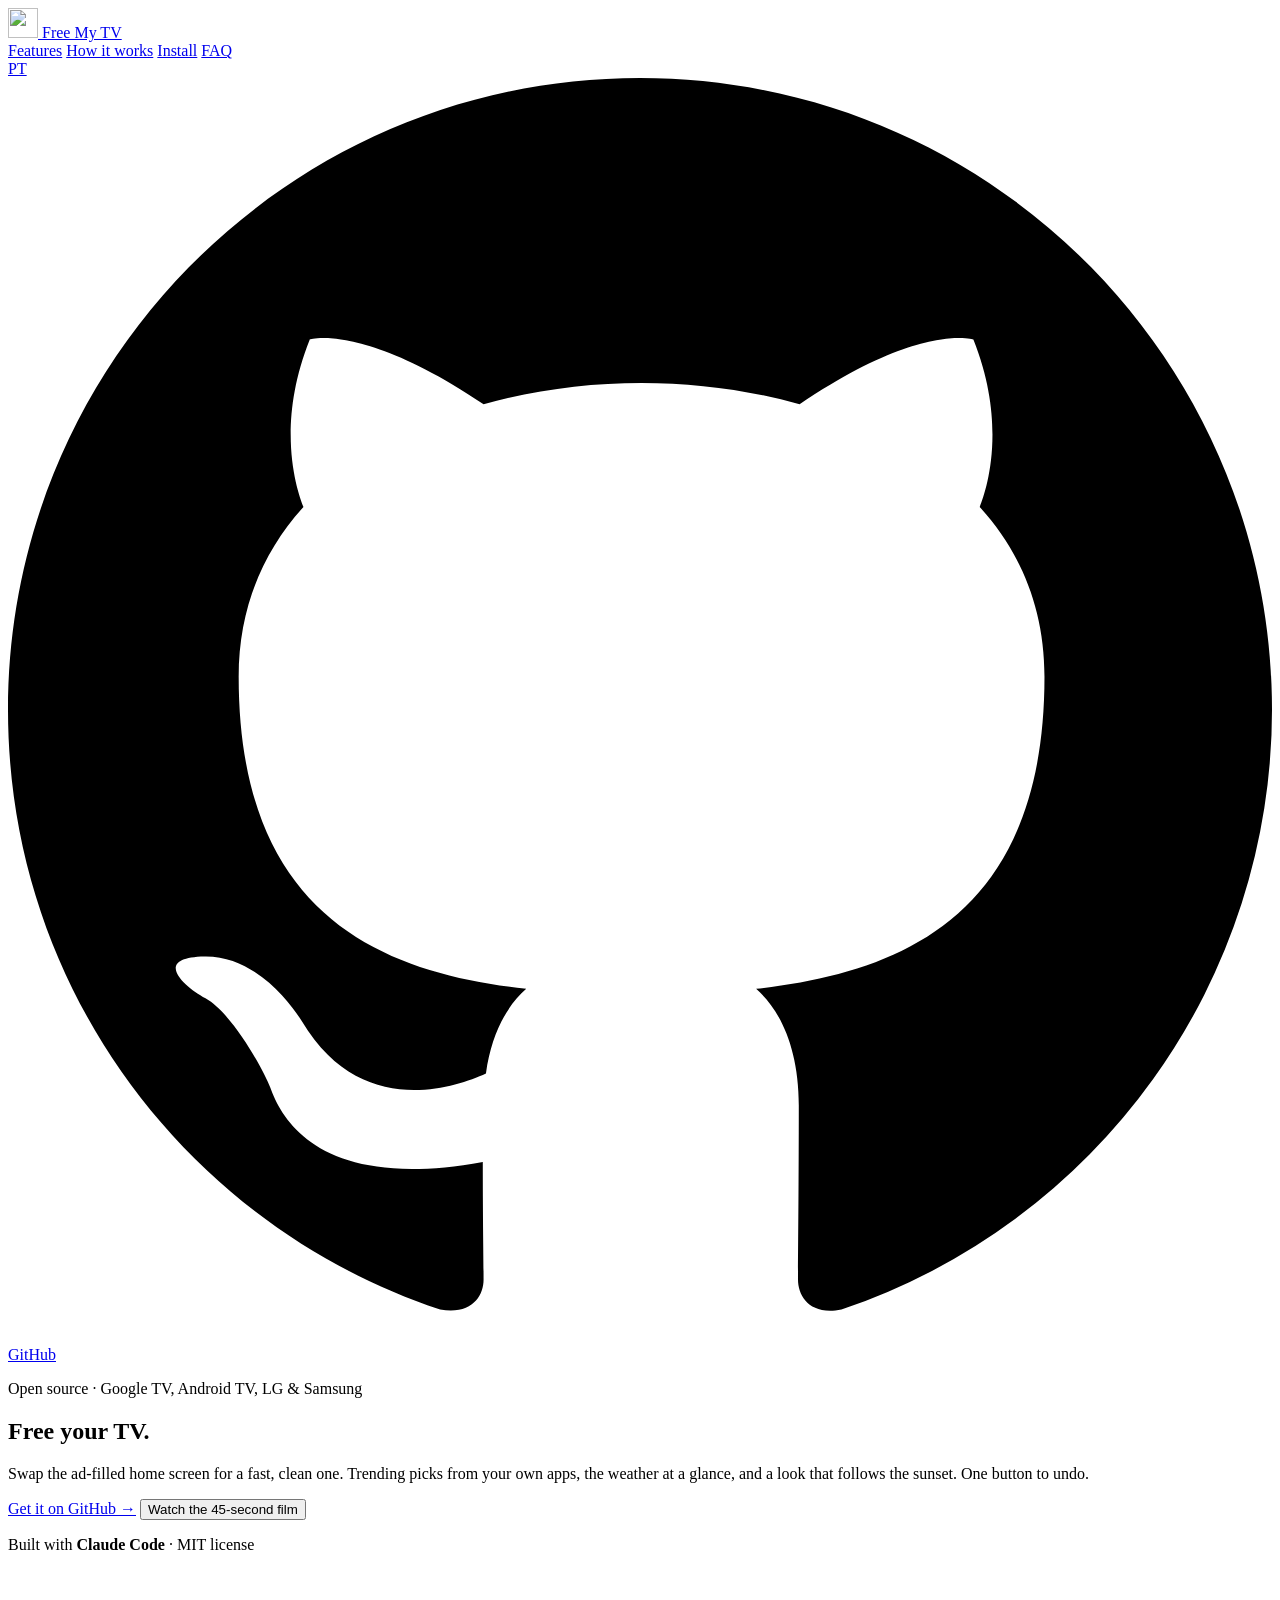
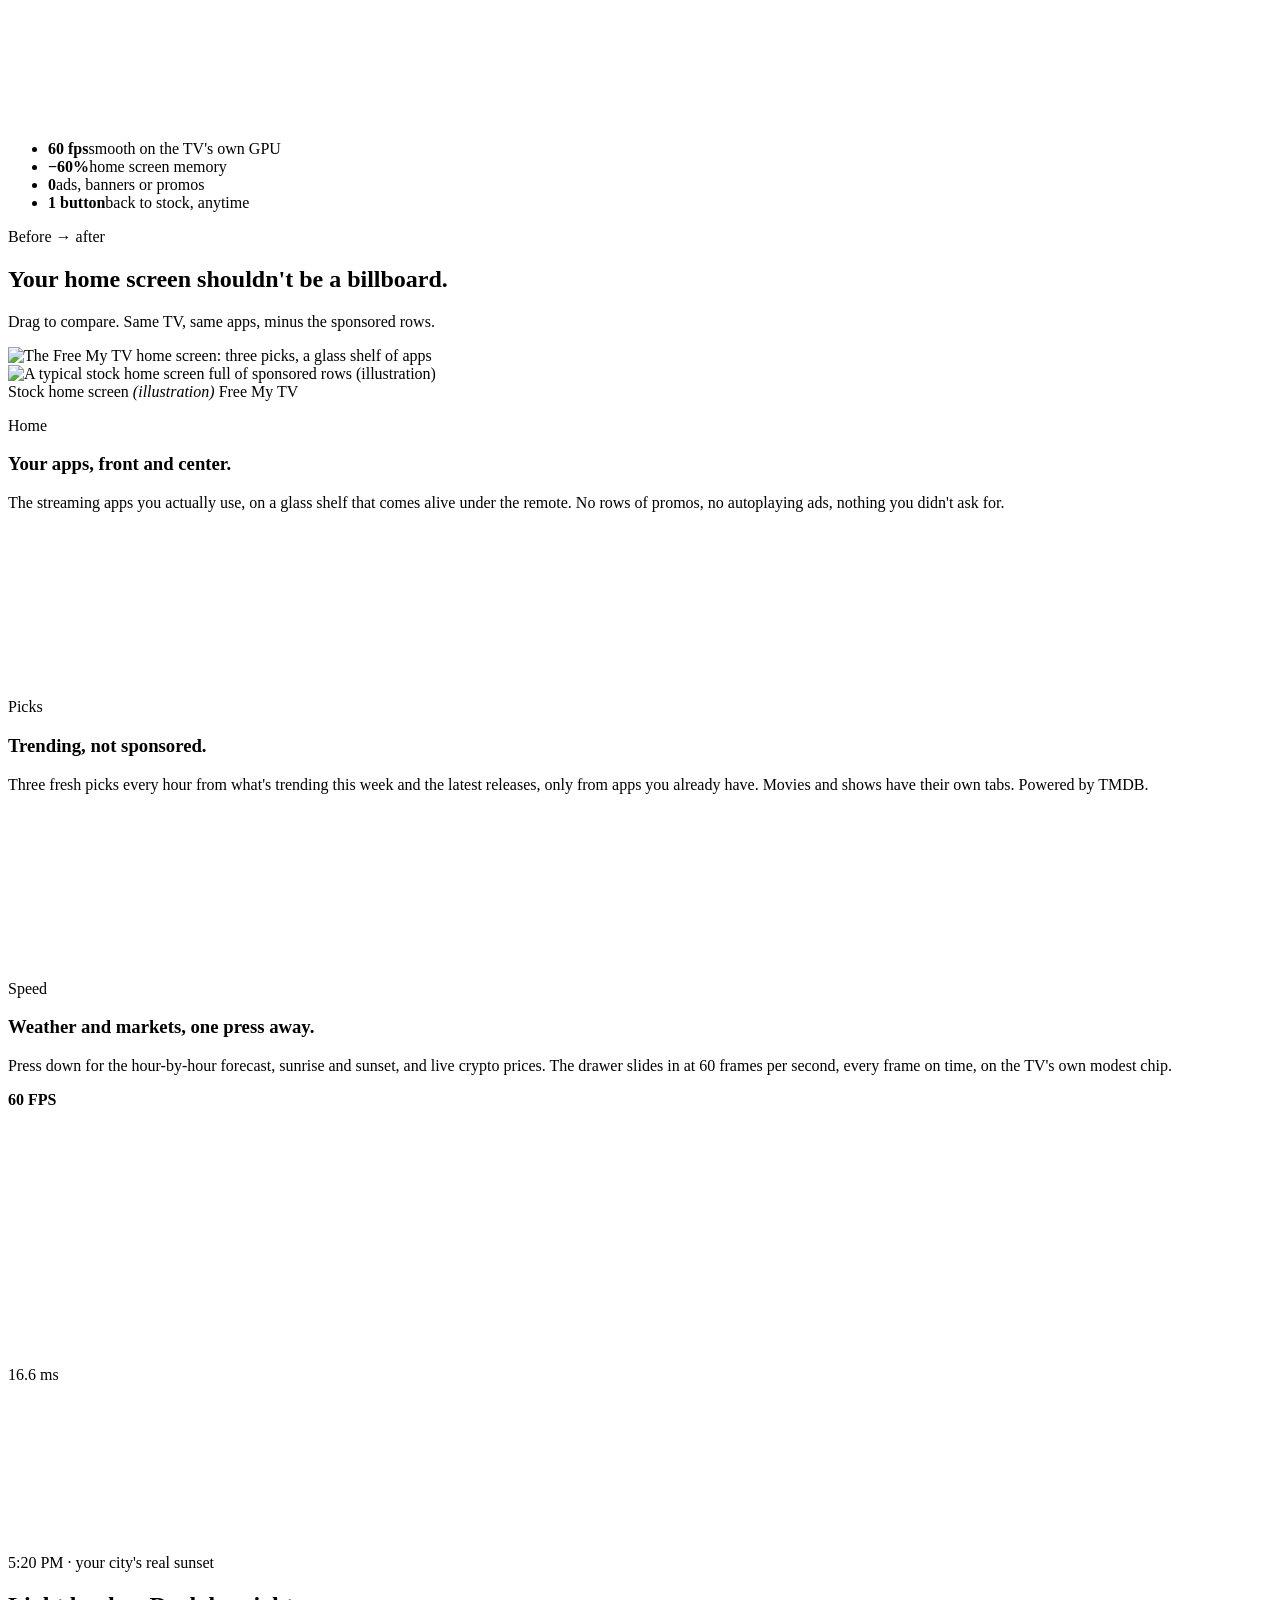
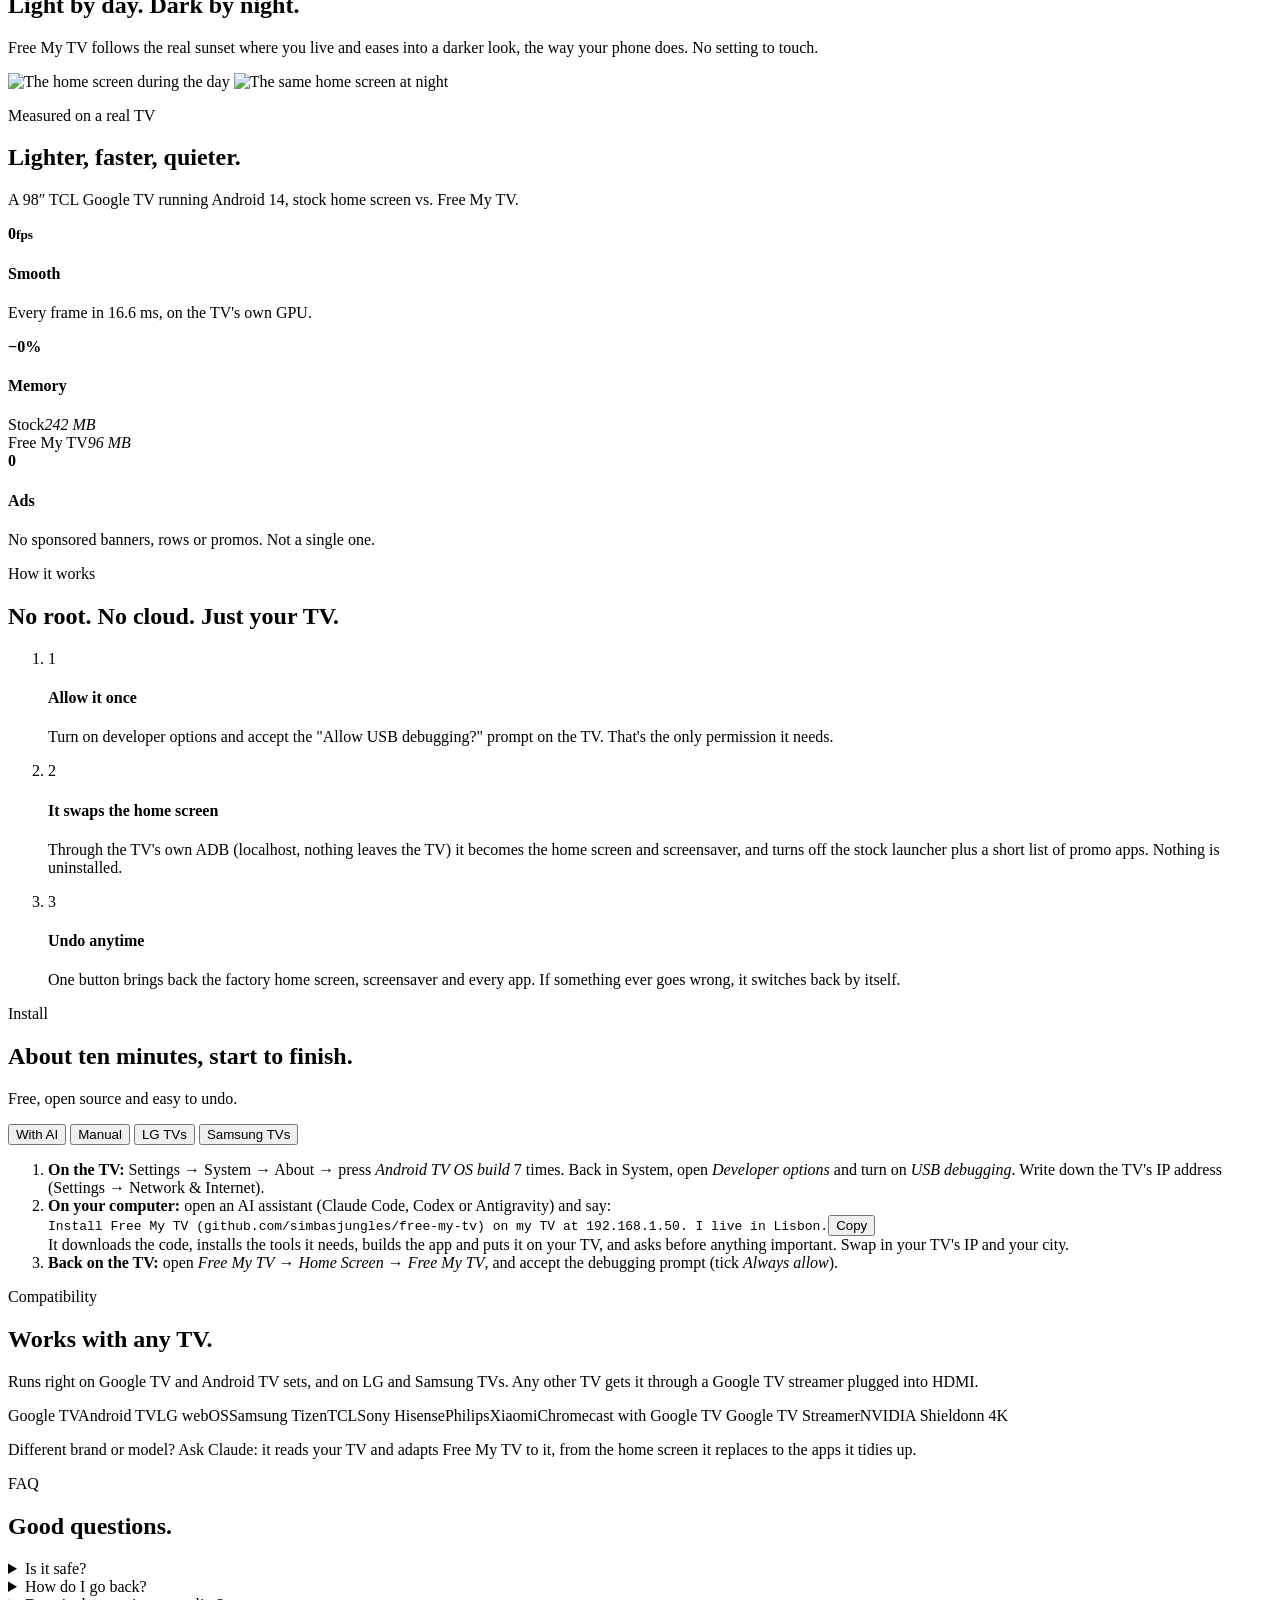
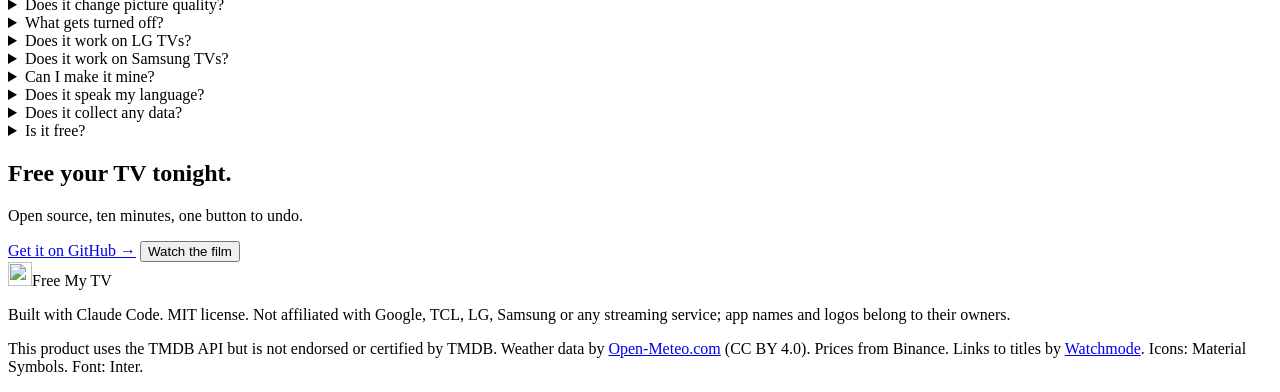
==== docs/index.html @ a3f11fa2 "Thai: a hand-translated catalogue, assets/i18n/th.json All 178 strings, including main's Sony, KTC a" ====
<!doctype html>
<html lang="en">
<head>
  <meta charset="utf-8">
  <meta name="viewport" content="width=device-width, initial-scale=1, viewport-fit=cover">
  <script>
    // Brazilians (a Portuguese browser or a Brazilian time zone) get the Portuguese page; the PT/EN switch wins.
    (function () {
      var lang;
      try { lang = localStorage.getItem("lang"); } catch (e) {}
      if (!lang) {
        var zone = "";
        try { zone = Intl.DateTimeFormat().resolvedOptions().timeZone || ""; } catch (e) {}
        var brazil = /^(America\/(Sao_Paulo|Rio_Branco|Manaus|Cuiaba|Campo_Grande|Porto_Velho|Boa_Vista|Belem|Fortaleza|Recife|Araguaina|Maceio|Bahia|Santarem|Noronha|Eirunepe)|Brazil\/)/.test(zone);
        lang = brazil || /^pt\b/i.test(navigator.language || "") ? "pt" : "en";
      }
      if (lang === "pt") location.replace("pt/" + location.search + location.hash);
    })();
  </script>
  <title>Free My TV — a fast, ad-free home screen for Google TV, LG and Samsung TVs</title>
  <meta name="description" content="Open-source home screen for Google TV, Android TV, LG and Samsung TVs. No ads, 60 fps, trending picks from your own apps and a look that follows the sunset. One button to undo.">
  <link rel="canonical" href="https://freemytv.io/">
  <link rel="alternate" hreflang="en" href="https://freemytv.io/">
  <link rel="alternate" hreflang="pt-BR" href="https://freemytv.io/pt/">
  <link rel="alternate" hreflang="x-default" href="https://freemytv.io/">
  <meta name="theme-color" content="#F5F5F7">
  <meta property="og:type" content="website">
  <meta property="og:locale" content="en_US">
  <meta property="og:locale:alternate" content="pt_BR">
  <meta property="og:url" content="https://freemytv.io/">
  <meta property="og:title" content="Free My TV">
  <meta property="og:description" content="A fast, ad-free home screen for Google TV, LG and Samsung TVs. Open source. One button to undo.">
  <meta property="og:image" content="https://freemytv.io/assets/og.jpg">
  <meta property="og:image:width" content="1200">
  <meta property="og:image:height" content="630">
  <meta name="twitter:card" content="summary_large_image">
  <meta name="twitter:title" content="Free My TV">
  <meta name="twitter:description" content="A fast, ad-free home screen for Google TV, LG and Samsung TVs. Open source. One button to undo.">
  <meta name="twitter:image" content="https://freemytv.io/assets/og.jpg">
  <link rel="icon" type="image/png" href="assets/favicon-64.png">
  <link rel="apple-touch-icon" href="assets/apple-touch-icon.png">
  <link rel="preload" href="assets/fonts/InterVariable.ttf" as="font" type="font/ttf" crossorigin>
  <link rel="stylesheet" href="styles.css">
</head>
<body>
  <div class="sky" aria-hidden="true"><span class="blob b1"></span><span class="blob b2"></span><span class="blob b3"></span></div>

  <header class="nav" id="nav">
    <a class="brand" href="#top" aria-label="Free My TV, back to top">
      <img src="assets/icon-512.png" alt="" width="30" height="30">
      <span>Free My TV</span>
    </a>
    <nav class="links" aria-label="Sections">
      <a href="#features">Features</a>
      <a href="#how">How it works</a>
      <a href="#install">Install</a>
      <a href="#faq">FAQ</a>
    </nav>
    <div class="nav-end">
      <a class="lang" href="pt/" hreflang="pt-BR" lang="pt-BR" data-lang="pt" aria-label="Ler em português">PT</a>
      <a class="btn btn-dark btn-sm" href="https://github.com/simbasjungles/free-my-tv" rel="noopener">
      <svg class="gh" viewBox="0 0 16 16" aria-hidden="true"><path d="M8 0C3.58 0 0 3.58 0 8c0 3.54 2.29 6.53 5.47 7.59.4.07.55-.17.55-.38 0-.19-.01-.82-.01-1.49-2.01.37-2.53-.49-2.69-.94-.09-.23-.48-.94-.82-1.13-.28-.15-.68-.52-.01-.53.63-.01 1.08.58 1.23.82.72 1.21 1.87.87 2.33.66.07-.52.28-.87.51-1.07-1.78-.2-3.64-.89-3.64-3.95 0-.87.31-1.59.82-2.15-.08-.2-.36-1.02.08-2.12 0 0 .67-.21 2.2.82.64-.18 1.32-.27 2-.27.68 0 1.36.09 2 .27 1.53-1.04 2.2-.82 2.2-.82.44 1.1.16 1.92.08 2.12.51.56.82 1.27.82 2.15 0 3.07-1.87 3.75-3.65 3.95.29.25.54.73.54 1.48 0 1.07-.01 1.93-.01 2.2 0 .21.15.46.55.38A8.013 8.013 0 0016 8c0-4.42-3.58-8-8-8z"/></svg>
      <span>GitHub</span>
      </a>
    </div>
  </header>

  <main id="top">
    <!-- Hero -->
    <section class="hero">
      <div class="hero-copy">
        <p class="kicker" data-reveal>Open source · Google TV, Android TV, LG &amp; Samsung</p>
        <h1 data-reveal>Free your <span class="grad">TV.</span></h1>
        <p class="lede" data-reveal>Swap the ad-filled home screen for a fast, clean one. Trending picks from your own apps, the weather at a glance, and a look that follows the sunset. One button to undo.</p>
        <div class="cta" data-reveal>
          <a class="btn btn-dark" href="https://github.com/simbasjungles/free-my-tv" rel="noopener">Get it on GitHub <span aria-hidden="true">→</span></a>
          <button class="btn btn-glass" type="button" data-film><span class="play" aria-hidden="true"></span>Watch the 45-second film</button>
        </div>
        <p class="built" data-reveal>Built with <b>Claude Code</b> · MIT license</p>
      </div>
      <div class="hero-stage" data-reveal>
        <div class="tv tilt" id="heroTv">
          <div class="screen">
            <video data-src="assets/nav.mp4" poster="assets/nav-poster.webp" muted loop playsinline preload="none" aria-label="The Free My TV home screen, moving through the apps"></video>
          </div>
        </div>
        <div class="floor" aria-hidden="true"></div>
      </div>
      <ul class="stats" data-reveal>
        <li><b>60 fps</b><span>smooth on the TV's own GPU</span></li>
        <li><b>−60%</b><span>home screen memory</span></li>
        <li><b>0</b><span>ads, banners or promos</span></li>
        <li><b>1 button</b><span>back to stock, anytime</span></li>
      </ul>
    </section>

    <!-- Before / after -->
    <section class="section compare" id="compare">
      <div class="head" data-reveal>
        <p class="kicker">Before → after</p>
        <h2>Your home screen shouldn't be a billboard.</h2>
        <p class="sub">Drag to compare. Same TV, same apps, minus the sponsored rows.</p>
      </div>
      <div class="tv ba" id="ba" data-reveal tabindex="0" role="slider" aria-label="Compare the stock home screen with Free My TV" aria-valuemin="0" aria-valuemax="100" aria-valuenow="50">
        <div class="screen">
          <img class="after" src="assets/home-day.webp" alt="The Free My TV home screen: three picks, a glass shelf of apps" loading="lazy">
          <div class="before-wrap"><img class="before" src="assets/before.webp" alt="A typical stock home screen full of sponsored rows (illustration)" loading="lazy"></div>
          <span class="tag tag-l">Stock home screen <em>(illustration)</em></span>
          <span class="tag tag-r">Free My TV</span>
          <div class="handle" aria-hidden="true"><span></span></div>
        </div>
      </div>
    </section>

    <!-- Features -->
    <section class="section features" id="features">
      <article class="feature" data-reveal>
        <div class="copy">
          <p class="kicker">Home</p>
          <h3>Your apps, front and center.</h3>
          <p>The streaming apps you actually use, on a glass shelf that comes alive under the remote. No rows of promos, no autoplaying ads, nothing you didn't ask for.</p>
        </div>
        <div class="tv"><div class="screen"><video data-src="assets/nav.mp4" poster="assets/nav-poster.webp" muted loop playsinline preload="none" aria-label="Moving across the app shelf"></video></div></div>
      </article>

      <article class="feature flip" data-reveal>
        <div class="copy">
          <p class="kicker">Picks</p>
          <h3>Trending, not sponsored.</h3>
          <p>Three fresh picks every hour from what's trending this week and the latest releases, only from apps you already have. Movies and shows have their own tabs. Powered by TMDB.</p>
        </div>
        <div class="tv"><div class="screen"><video data-src="assets/tabs.mp4" poster="assets/tabs-poster.webp" muted loop playsinline preload="none" aria-label="Switching between Explore, Movies and Shows"></video></div></div>
      </article>

      <article class="feature" data-reveal>
        <div class="copy">
          <p class="kicker">Speed</p>
          <h3>Weather and markets, one press away.</h3>
          <p>Press down for the hour-by-hour forecast, sunrise and sunset, and live crypto prices. The drawer slides in at 60 frames per second, every frame on time, on the TV's own modest chip.</p>
          <div class="hud" aria-hidden="true"><i></i><b>60 FPS</b><svg viewBox="0 0 120 24" preserveAspectRatio="none"><polyline id="spark" fill="none" points=""/></svg><span>16.6 ms</span></div>
        </div>
        <div class="tv"><div class="screen"><video data-src="assets/drawer.mp4" poster="assets/drawer-poster.webp" muted loop playsinline preload="none" aria-label="The drawer with weather and crypto opening"></video></div></div>
      </article>
    </section>

    <!-- Sunset: scroll to go from day to night -->
    <section class="sunset" id="sunset" aria-label="Light by day, dark by night">
      <div class="sticky">
        <div class="stars" aria-hidden="true"></div>
        <div class="sun" aria-hidden="true"></div>
        <div class="moon" aria-hidden="true"></div>
        <div class="head">
          <p class="kicker"><span class="clock" id="sunClock">5:20 PM</span> · your city's real sunset</p>
          <h2><span class="w-day">Light by day.</span> <span class="w-night">Dark by night.</span></h2>
          <p class="sub">Free My TV follows the real sunset where you live and eases into a darker look, the way your phone does. No setting to touch.</p>
        </div>
        <div class="tv"><div class="screen">
          <img src="assets/day.webp" alt="The home screen during the day" loading="lazy">
          <img class="night" src="assets/night.webp" alt="The same home screen at night" loading="lazy">
        </div></div>
      </div>
    </section>

    <!-- Numbers -->
    <section class="section numbers" id="numbers">
      <div class="head" data-reveal>
        <p class="kicker">Measured on a real TV</p>
        <h2>Lighter, faster, quieter.</h2>
        <p class="sub">A 98″ TCL Google TV running Android 14, stock home screen vs. Free My TV.</p>
      </div>
      <div class="cards">
        <div class="card" data-reveal><b class="big grad-mint"><span data-count="60">0</span><small>fps</small></b><h4>Smooth</h4><p>Every frame in 16.6 ms, on the TV's own GPU.</p></div>
        <div class="card" data-reveal><b class="big grad-sky">−<span data-count="60">0</span>%</b><h4>Memory</h4>
          <div class="bars"><div><span>Stock</span><i style="--w:100%"></i><em>242 MB</em></div><div><span>Free My TV</span><i style="--w:40%"></i><em>96 MB</em></div></div>
        </div>
        <div class="card" data-reveal><b class="big grad-sun">0</b><h4>Ads</h4><p>No sponsored banners, rows or promos. Not a single one.</p></div>
      </div>
    </section>

    <!-- How it works -->
    <section class="section how" id="how">
      <div class="head" data-reveal>
        <p class="kicker">How it works</p>
        <h2>No root. No cloud. Just your TV.</h2>
      </div>
      <ol class="steps">
        <li class="step" data-reveal>
          <span class="num">1</span>
          <h4>Allow it once</h4>
          <p>Turn on developer options and accept the "Allow USB debugging?" prompt on the TV. That's the only permission it needs.</p>
        </li>
        <li class="step" data-reveal>
          <span class="num">2</span>
          <h4>It swaps the home screen</h4>
          <p>Through the TV's own ADB (localhost, nothing leaves the TV) it becomes the home screen and screensaver, and turns off the stock launcher plus a short list of promo apps. Nothing is uninstalled.</p>
        </li>
        <li class="step" data-reveal>
          <span class="num">3</span>
          <h4>Undo anytime</h4>
          <p>One button brings back the factory home screen, screensaver and every app. If something ever goes wrong, it switches back by itself.</p>
        </li>
      </ol>
    </section>

    <!-- Install -->
    <section class="section install" id="install">
      <div class="head" data-reveal>
        <p class="kicker">Install</p>
        <h2>About ten minutes, start to finish.</h2>
        <p class="sub">Free, open source and easy to undo.</p>
      </div>
      <div class="panel" data-reveal>
        <div class="tabs" role="tablist" aria-label="Install method">
          <button role="tab" aria-selected="true" aria-controls="tab-claude" id="t-claude">With AI</button>
          <button role="tab" aria-selected="false" aria-controls="tab-manual" id="t-manual">Manual</button>
          <button role="tab" aria-selected="false" aria-controls="tab-lg" id="t-lg">LG TVs</button>
          <button role="tab" aria-selected="false" aria-controls="tab-samsung" id="t-samsung">Samsung TVs</button>
        </div>

        <div class="tabpanel" id="tab-claude" role="tabpanel" aria-labelledby="t-claude">
          <ol class="howto">
            <li><b>On the TV:</b> Settings → System → About → press <em>Android TV OS build</em> 7 times. Back in System, open <em>Developer options</em> and turn on <em>USB debugging</em>. Write down the TV's IP address (Settings → Network &amp; Internet).</li>
            <li><b>On your computer:</b> open an AI assistant (Claude Code, Codex or Antigravity) and say:
              <div class="code prompt"><code>Install Free My TV (github.com/simbasjungles/free-my-tv) on my TV at 192.168.1.50. I live in Lisbon.</code><button class="copy-btn" type="button" aria-label="Copy prompt">Copy</button></div>
              It downloads the code, installs the tools it needs, builds the app and puts it on your TV, and asks before anything important. Swap in your TV's IP and your city.
            </li>
            <li><b>Back on the TV:</b> open <em>Free My TV</em> → <em>Home Screen</em> → <em>Free My TV</em>, and accept the debugging prompt (tick <em>Always allow</em>).</li>
          </ol>
        </div>

        <div class="tabpanel" id="tab-manual" role="tabpanel" aria-labelledby="t-manual" hidden>
          <ol class="howto">
            <li><b>On the TV:</b> turn on <em>Developer options</em> and <em>USB debugging</em> (as in the other tab), and note its IP address.</li>
            <li><b>Tools:</b> a JDK (17+), the Android SDK command-line tools and adb. On a Mac:
              <div class="code"><code>brew install --cask temurin android-commandlinetools android-platform-tools &amp;&amp; sdkmanager "build-tools;34.0.0" "platforms;android-34"</code><button class="copy-btn" type="button" aria-label="Copy command">Copy</button></div>
            </li>
            <li><b>Build:</b> the first run creates <em>config.properties</em>. Add your city there and, for the trending picks, a <a href="https://www.themoviedb.org/settings/api" rel="noopener">free TMDB key</a>. Then build again.
              <div class="code"><code>git clone https://github.com/simbasjungles/free-my-tv &amp;&amp; cd free-my-tv &amp;&amp; ./build.sh</code><button class="copy-btn" type="button" aria-label="Copy command">Copy</button></div>
            </li>
            <li><b>Install:</b>
              <div class="code"><code>adb connect 192.168.1.50:5555 &amp;&amp; adb install -r FreeMyTV.apk</code><button class="copy-btn" type="button" aria-label="Copy command">Copy</button></div>
              On TCL TVs, also let it run in the background (TCL blocks it by default):
              <div class="code"><code>adb shell &quot;appops set io.freemytv AUTO_START allow || appops set io.freemytv APP_AUTO_START allow&quot;</code><button class="copy-btn" type="button" aria-label="Copy command">Copy</button></div>
            </li>
            <li><b>On the TV:</b> open <em>Free My TV</em> → <em>Home Screen</em> → <em>Free My TV</em>.</li>
          </ol>
        </div>

        <div class="tabpanel" id="tab-lg" role="tabpanel" aria-labelledby="t-lg" hidden>
          <ol class="howto">
            <li><b>On the TV:</b> in the LG Content Store, install <em>Developer Mode</em>. Sign in with a free <a href="https://webostv.developer.lge.com" rel="noopener">LG developer account</a>, turn on <em>Dev Mode Status</em> (the TV restarts), then turn on <em>Key Server</em>. Write down the IP address and the passphrase it shows.</li>
            <li><b>On your computer:</b> get the code and build the LG app. Add your city to <em>config.properties</em>, as for Google TV.
              <div class="code"><code>git clone https://github.com/simbasjungles/free-my-tv &amp;&amp; cd free-my-tv &amp;&amp; python3 webos/build.py</code><button class="copy-btn" type="button" aria-label="Copy command">Copy</button></div>
            </li>
            <li><b>Install:</b> type the TV's passphrase when it asks. Free My TV opens on the TV.
              <div class="code"><code>python3 webos/install.py 192.168.1.50</code><button class="copy-btn" type="button" aria-label="Copy command">Copy</button></div>
            </li>
            <li><b>One press away:</b> while it's open, hold a number key on the remote. From then on, that key opens Free My TV from anywhere. Press <em>EXTEND</em> in Developer Mode once a month to keep it.</li>
          </ol>
        </div>

        <div class="tabpanel" id="tab-samsung" role="tabpanel" aria-labelledby="t-samsung" hidden>
          <ol class="howto">
            <li><b>On the TV:</b> open <em>Apps</em> and type <em>1&nbsp;2&nbsp;3&nbsp;4&nbsp;5</em> on the remote. Turn <em>Developer mode</em> on, type your computer's IP address in <em>Host PC IP</em>, and restart the TV.</li>
            <li><b>On your computer:</b> download <a href="https://github.com/reisxd/TizenBrewInstaller/releases/latest" rel="noopener">TizenBrew Installer</a>, the community's installer for Samsung TVs, open it and connect to your TV.</li>
            <li><b>Install from GitHub:</b> type this. On 2023 and newer TVs it asks you to sign in to your Samsung account once, to sign the app for your TV.
              <div class="code"><code>simbasjungles/free-my-tv</code><button class="copy-btn" type="button" aria-label="Copy">Copy</button></div>
            </li>
            <li><b>Straight to it:</b> in the TV's settings, under <em>Start Screen Options</em>, turn on <em>Autorun Last App</em>: the TV turns on into Free My TV. It takes your city from the TV's time zone; for your exact city and the trending picks, Claude Code builds it with your own settings.</li>
          </ol>
        </div>
      </div>
    </section>

    <!-- Compatibility -->
    <section class="section compat" id="compat">
      <div class="head" data-reveal>
        <p class="kicker">Compatibility</p>
        <h2>Works with any TV.</h2>
        <p class="sub">Runs right on Google TV and Android TV sets, and on LG and Samsung TVs. Any other TV gets it through a Google TV streamer plugged into HDMI.</p>
      </div>
      <div class="chips" data-reveal>
        <span class="chip ok">Google TV</span><span class="chip ok">Android TV</span><span class="chip ok">LG webOS</span><span class="chip ok">Samsung Tizen</span><span class="chip ok">TCL</span><span class="chip ok">Sony</span>
        <span class="chip ok">Hisense</span><span class="chip ok">Philips</span><span class="chip ok">Xiaomi</span><span class="chip ok">Chromecast with Google TV</span>
        <span class="chip ok">Google TV Streamer</span><span class="chip ok">NVIDIA Shield</span><span class="chip ok">onn 4K</span>
      </div>
      <p class="note" data-reveal>Different brand or model? Ask Claude: it reads your TV and adapts Free My TV to it, from the home screen it replaces to the apps it tidies up.</p>
    </section>

    <!-- FAQ -->
    <section class="section faq" id="faq">
      <div class="head" data-reveal>
        <p class="kicker">FAQ</p>
        <h2>Good questions.</h2>
      </div>
      <div class="qs" data-reveal>
        <details><summary>Is it safe?</summary><p>It uses the same commands as Android's own developer tools, from inside the TV. Nothing is rooted or uninstalled: apps are only turned off and come back with one button. Picture, sound, inputs, the remote, Google services and the Play Store are on a never-touch list.</p></details>
        <details><summary>How do I go back?</summary><p>Open Free My TV → Home Screen → Original. The factory home screen, screensaver and every app come back exactly as they were. If the new home screen ever crashes three times in five minutes, it switches back on its own.</p></details>
        <details><summary>Does it change picture quality?</summary><p>No. Picture settings aren't touched, and videos play through the same hardware path. We measured the same resolution and the same video source in both modes.</p></details>
        <details><summary>What gets turned off?</summary><p>The stock home screen and screensaver (replaced), Google TV's recovery home, Play Games and YouTube Music, and on TCL TVs the TCL Channel, messages, store demo, hotel menu, manuals, mirroring and logging apps. Google Assistant only if you ask for it in the config.</p></details>
        <details><summary>Does it work on LG TVs?</summary><p>Yes. On LG it installs through LG's own Developer Mode, with nothing rooted or changed on the TV, and it opens with one press of a number key. Same home screen, same picks, weather and prices. Press EXTEND in the Developer Mode app once a month to keep it.</p></details>
        <details><summary>Does it work on Samsung TVs?</summary><p>Yes, on Samsung TVs from 2017 on. It installs through Samsung's own Developer Mode with TizenBrew Installer, the community's installer, with nothing rooted or changed on the TV. Same home screen, weather and prices, with your city from the TV's time zone. For the trending picks, Claude Code builds it with your free TMDB key.</p></details>
        <details><summary>Can I make it mine?</summary><p>That's the idea. Open the folder in Claude Code and just ask: "add Crunchyroll to the shelf", "show prices in euros", "set it up for my Sony". It changes the code, rebuilds the app and puts it on your TV.</p></details>
        <details><summary>Does it speak my language?</summary><p>English, Spanish, Portuguese, Russian and German; on Google TV also French, Italian, Japanese and 17 more, following the TV's language, or the one you pick in its settings. Want another one? Ask Claude to add it.</p></details>
        <details><summary>Does it collect any data?</summary><p>No accounts, no analytics, no tracking. It only talks to TMDB (picks), Open-Meteo (weather, for your city) and Binance (prices), and Watchmode (links to titles) only if you set its key.</p></details>
        <details><summary>Is it free?</summary><p>Yes. MIT license, and the TMDB key is free too.</p></details>
      </div>
    </section>

    <!-- Final CTA -->
    <section class="final" data-reveal>
      <h2>Free your TV tonight.</h2>
      <p class="sub">Open source, ten minutes, one button to undo.</p>
      <div class="cta">
        <a class="btn btn-dark" href="https://github.com/simbasjungles/free-my-tv" rel="noopener">Get it on GitHub <span aria-hidden="true">→</span></a>
        <button class="btn btn-glass" type="button" data-film><span class="play" aria-hidden="true"></span>Watch the film</button>
      </div>
    </section>
  </main>

  <footer class="foot">
    <div class="brand"><img src="assets/icon-512.png" alt="" width="24" height="24"><span>Free My TV</span></div>
    <p>Built with Claude Code. MIT license. Not affiliated with Google, TCL, LG, Samsung or any streaming service; app names and logos belong to their owners.</p>
    <p>This product uses the TMDB API but is not endorsed or certified by TMDB. Weather data by <a href="https://open-meteo.com/" rel="noopener">Open-Meteo.com</a> (CC BY 4.0). Prices from Binance. Links to titles by <a href="https://api.watchmode.com/" rel="noopener">Watchmode</a>. Icons: Material Symbols. Font: Inter.</p>
  </footer>

  <dialog class="film" id="film" aria-label="The Free My TV film">
    <button class="close" type="button" aria-label="Close">×</button>
    <video controls playsinline preload="none" poster="assets/film-poster.webp"><source src="assets/film.mp4" type="video/mp4"></video>
  </dialog>

  <script src="app.js" defer></script>
</body>
</html>
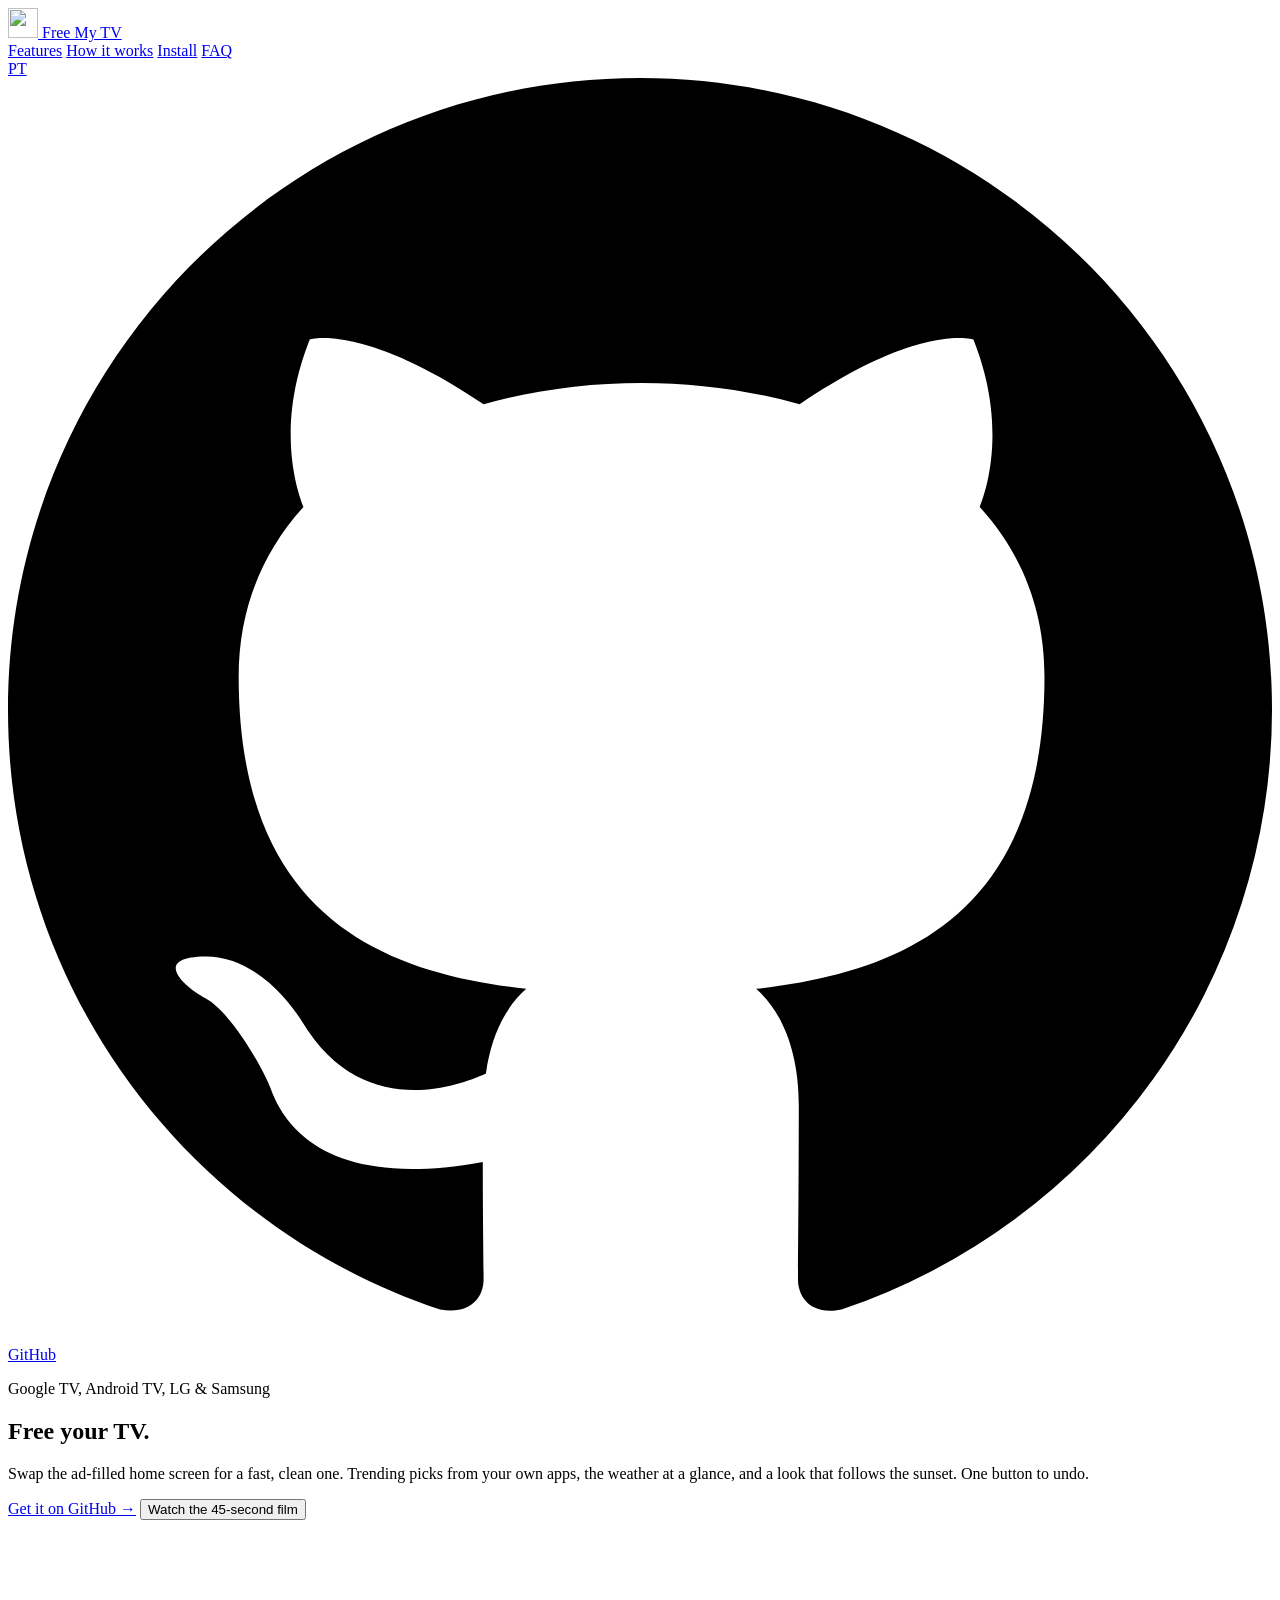
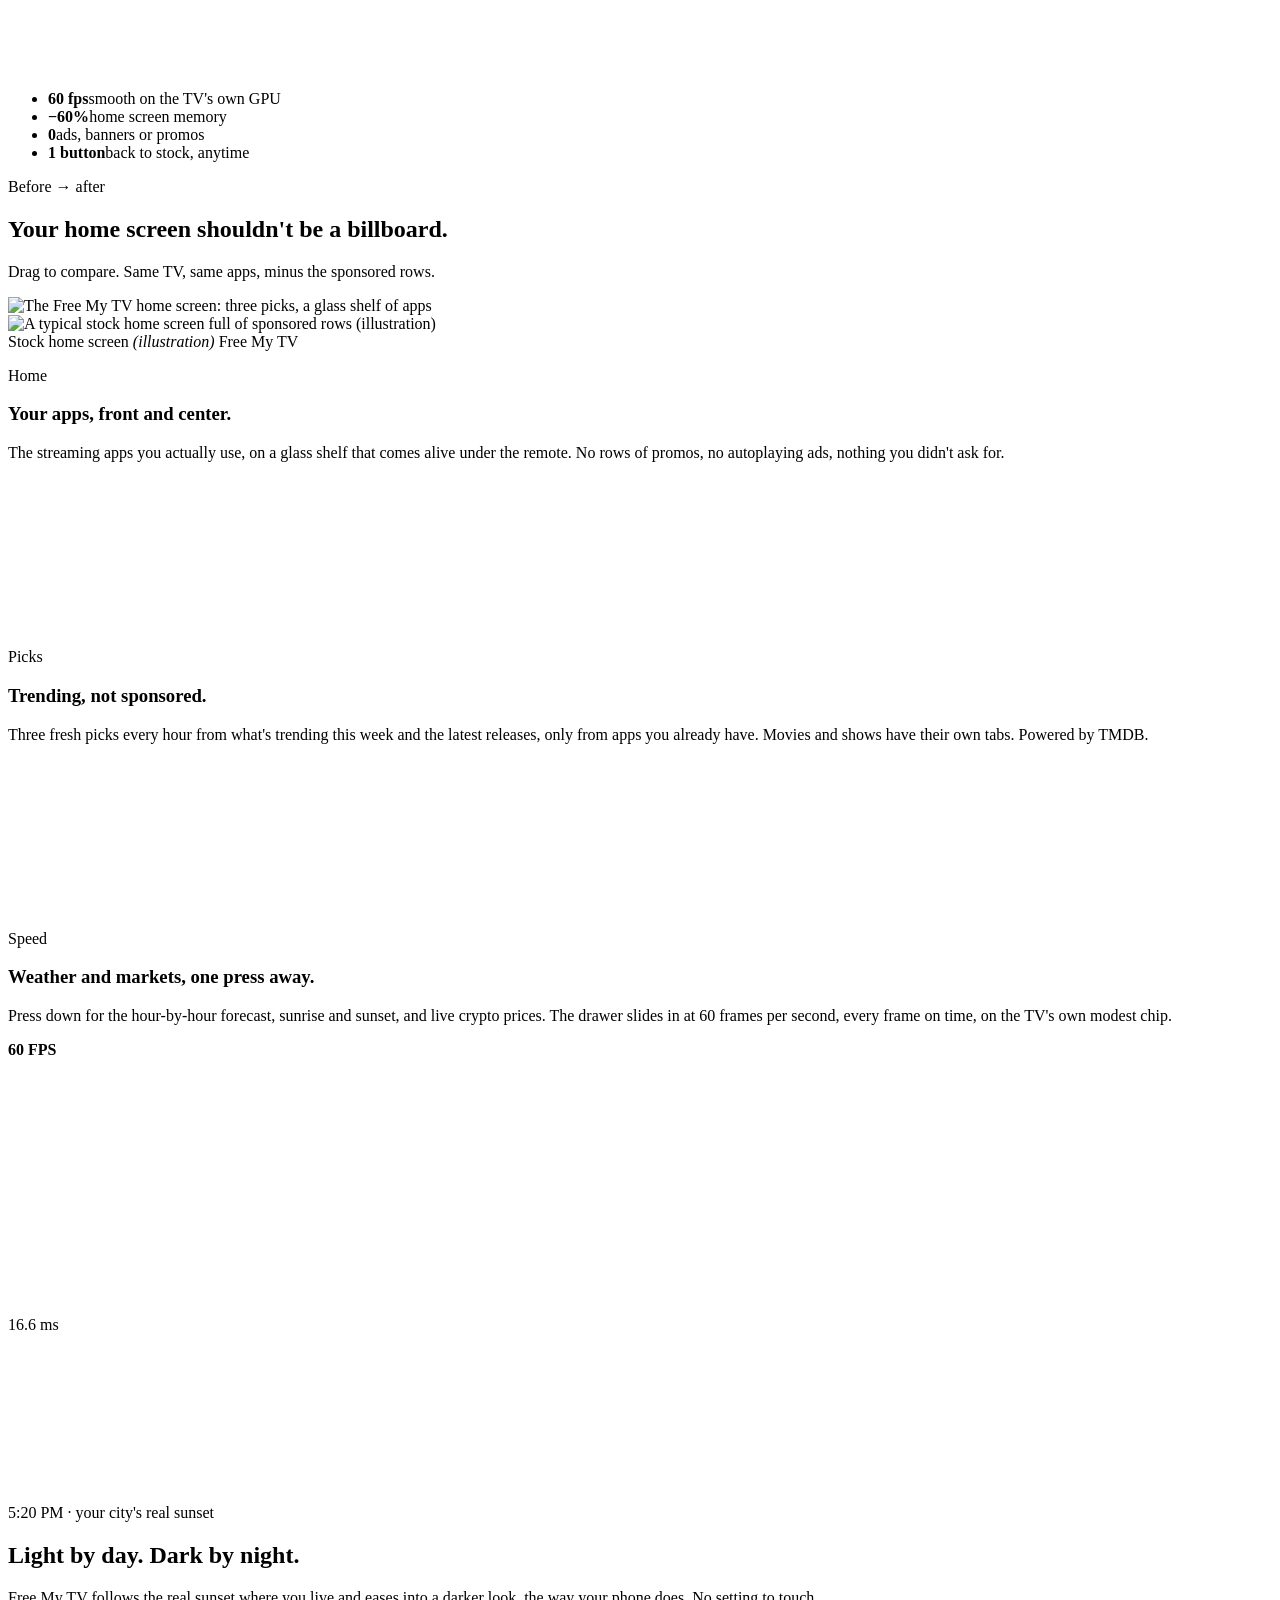
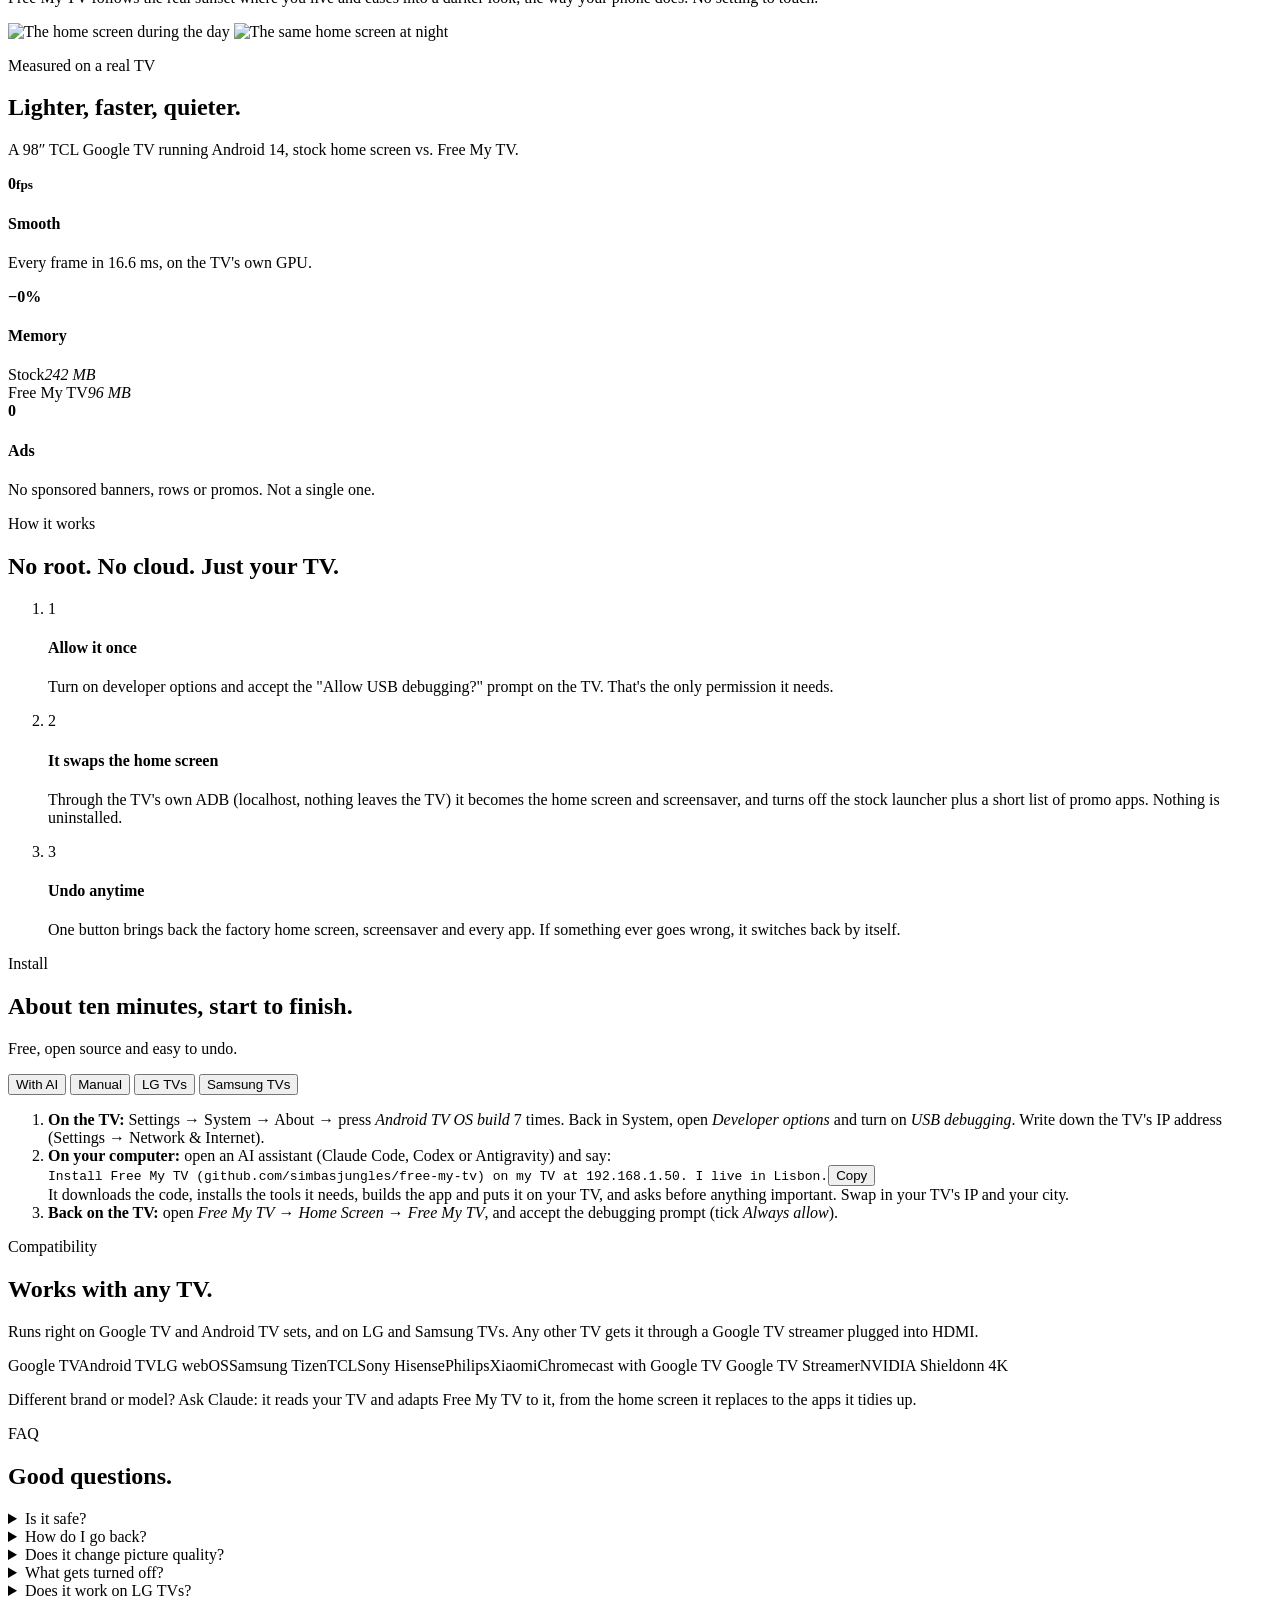
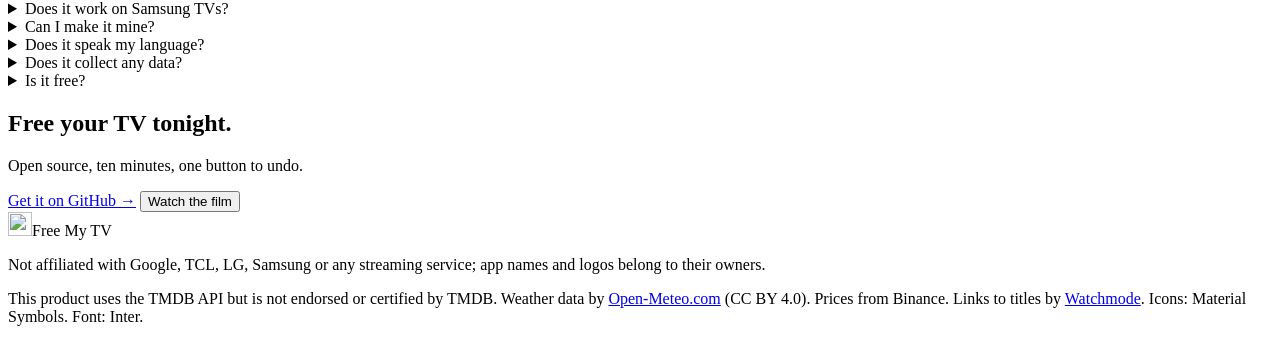
==== commit fb4518d6: "Merge pull request #110 from wanball/thai-localization Thai localization (Android and web), with Not" ====
--- a/docs/index.html
+++ b/docs/index.html
@@ -69,14 +69,13 @@
     <!-- Hero -->
     <section class="hero">
       <div class="hero-copy">
-        <p class="kicker" data-reveal>Open source · Google TV, Android TV, LG &amp; Samsung</p>
+        <p class="kicker" data-reveal>Google TV, Android TV, LG &amp; Samsung</p>
         <h1 data-reveal>Free your <span class="grad">TV.</span></h1>
         <p class="lede" data-reveal>Swap the ad-filled home screen for a fast, clean one. Trending picks from your own apps, the weather at a glance, and a look that follows the sunset. One button to undo.</p>
         <div class="cta" data-reveal>
           <a class="btn btn-dark" href="https://github.com/simbasjungles/free-my-tv" rel="noopener">Get it on GitHub <span aria-hidden="true">→</span></a>
           <button class="btn btn-glass" type="button" data-film><span class="play" aria-hidden="true"></span>Watch the 45-second film</button>
         </div>
-        <p class="built" data-reveal>Built with <b>Claude Code</b> · MIT license</p>
       </div>
       <div class="hero-stage" data-reveal>
         <div class="tv tilt" id="heroTv">
@@ -320,7 +319,7 @@
 
   <footer class="foot">
     <div class="brand"><img src="assets/icon-512.png" alt="" width="24" height="24"><span>Free My TV</span></div>
-    <p>Built with Claude Code. MIT license. Not affiliated with Google, TCL, LG, Samsung or any streaming service; app names and logos belong to their owners.</p>
+    <p>Not affiliated with Google, TCL, LG, Samsung or any streaming service; app names and logos belong to their owners.</p>
     <p>This product uses the TMDB API but is not endorsed or certified by TMDB. Weather data by <a href="https://open-meteo.com/" rel="noopener">Open-Meteo.com</a> (CC BY 4.0). Prices from Binance. Links to titles by <a href="https://api.watchmode.com/" rel="noopener">Watchmode</a>. Icons: Material Symbols. Font: Inter.</p>
   </footer>
 
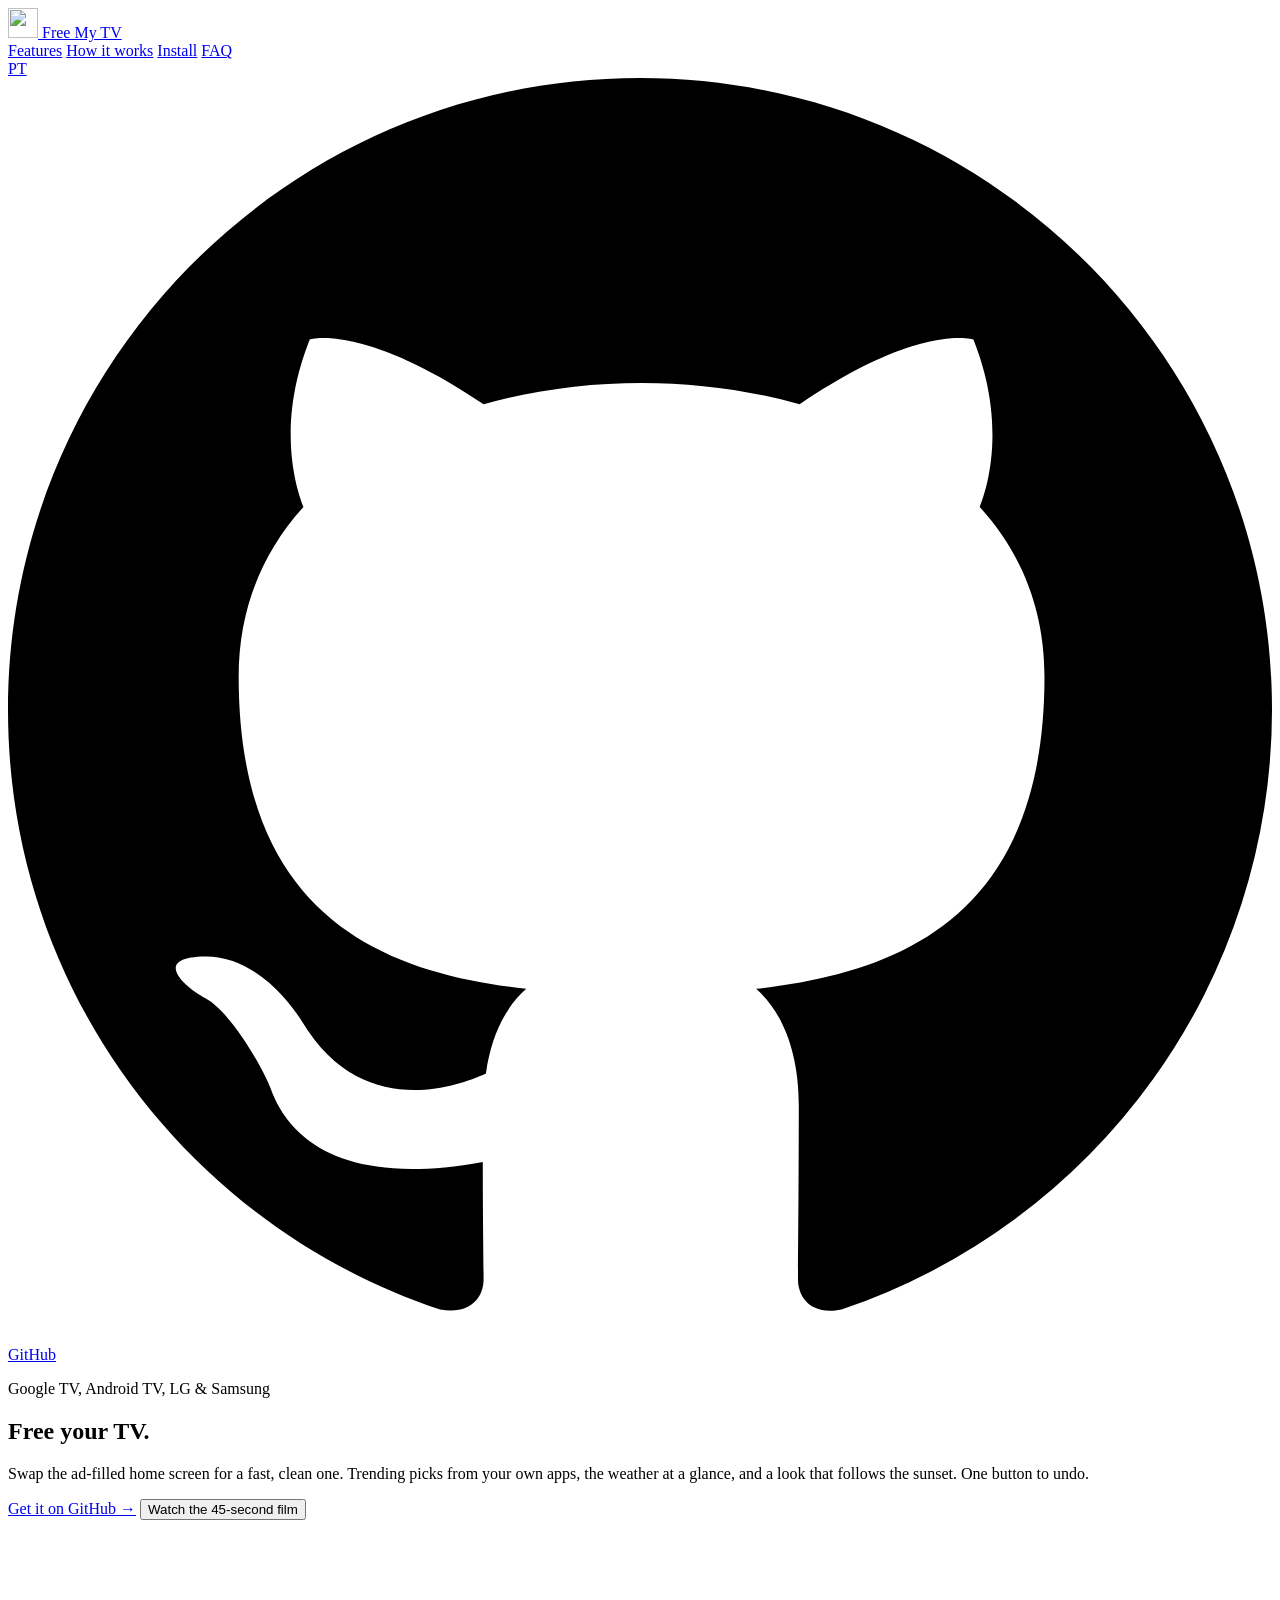
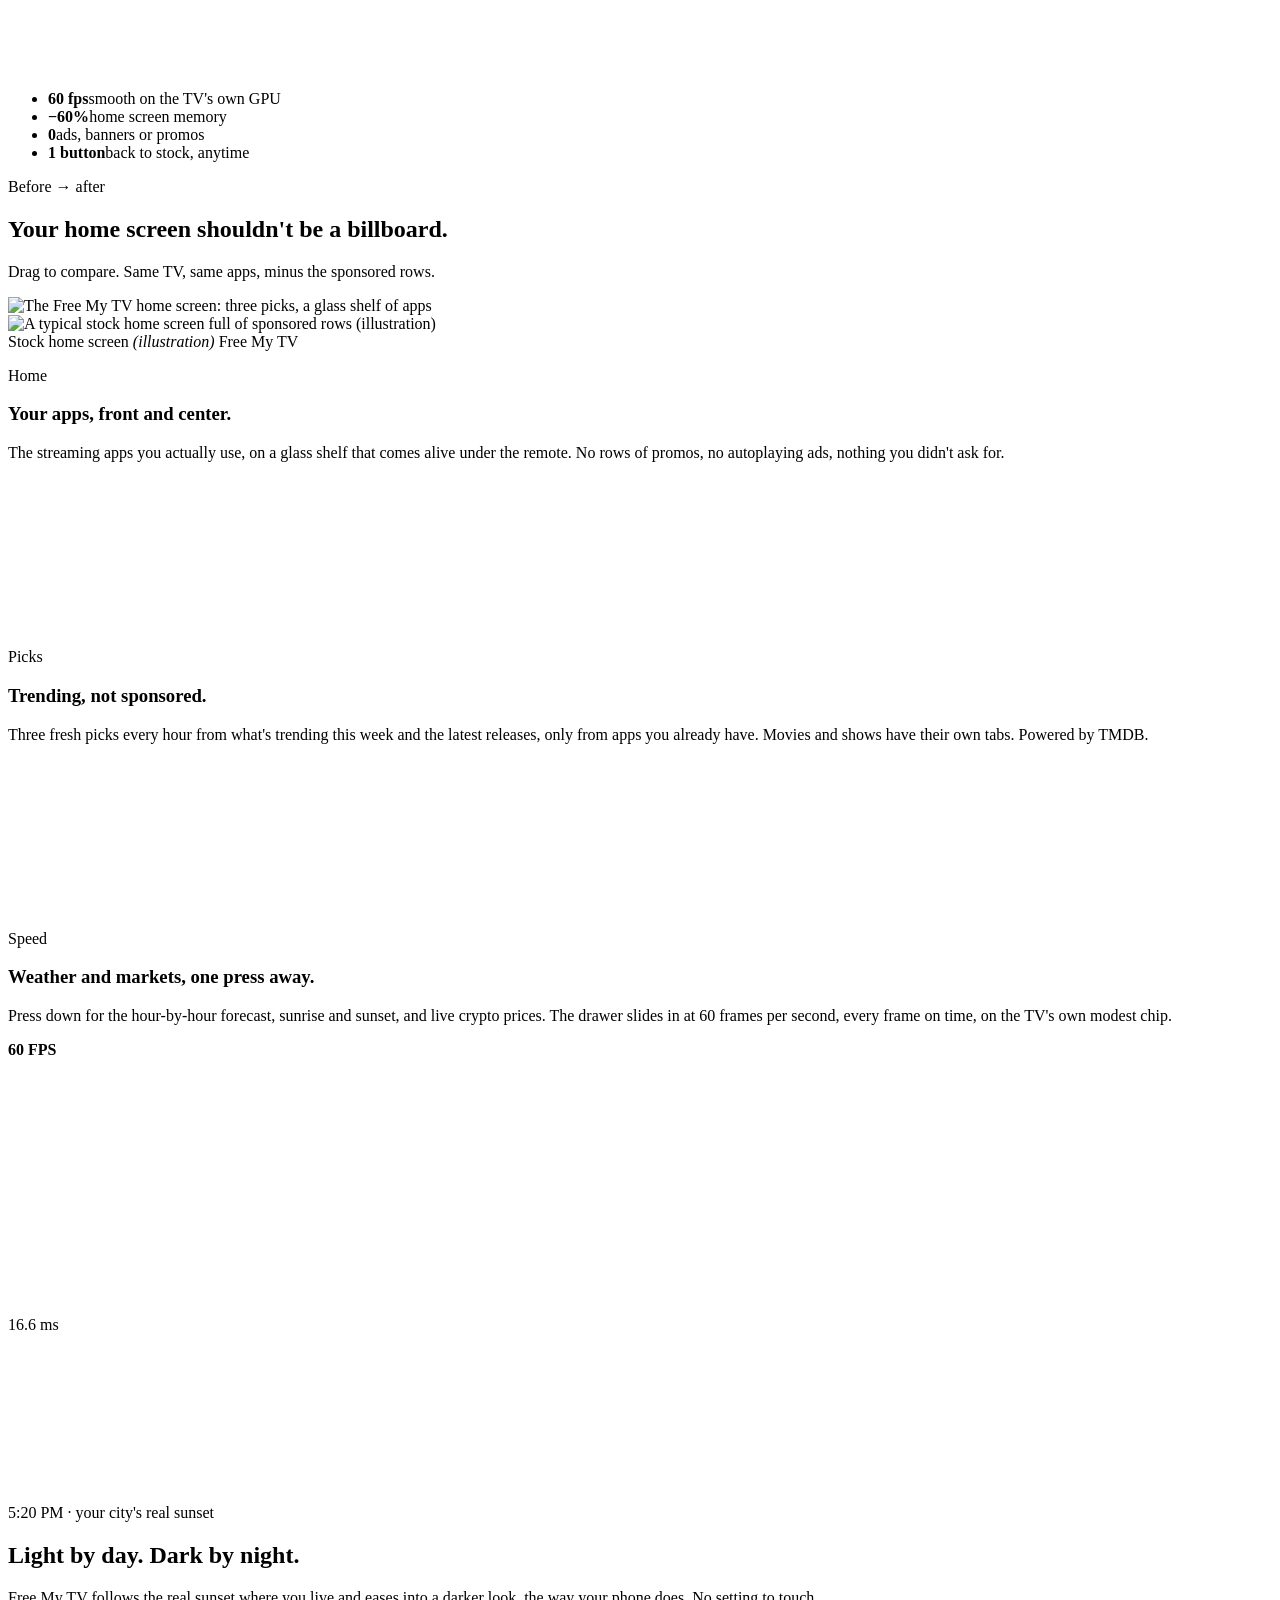
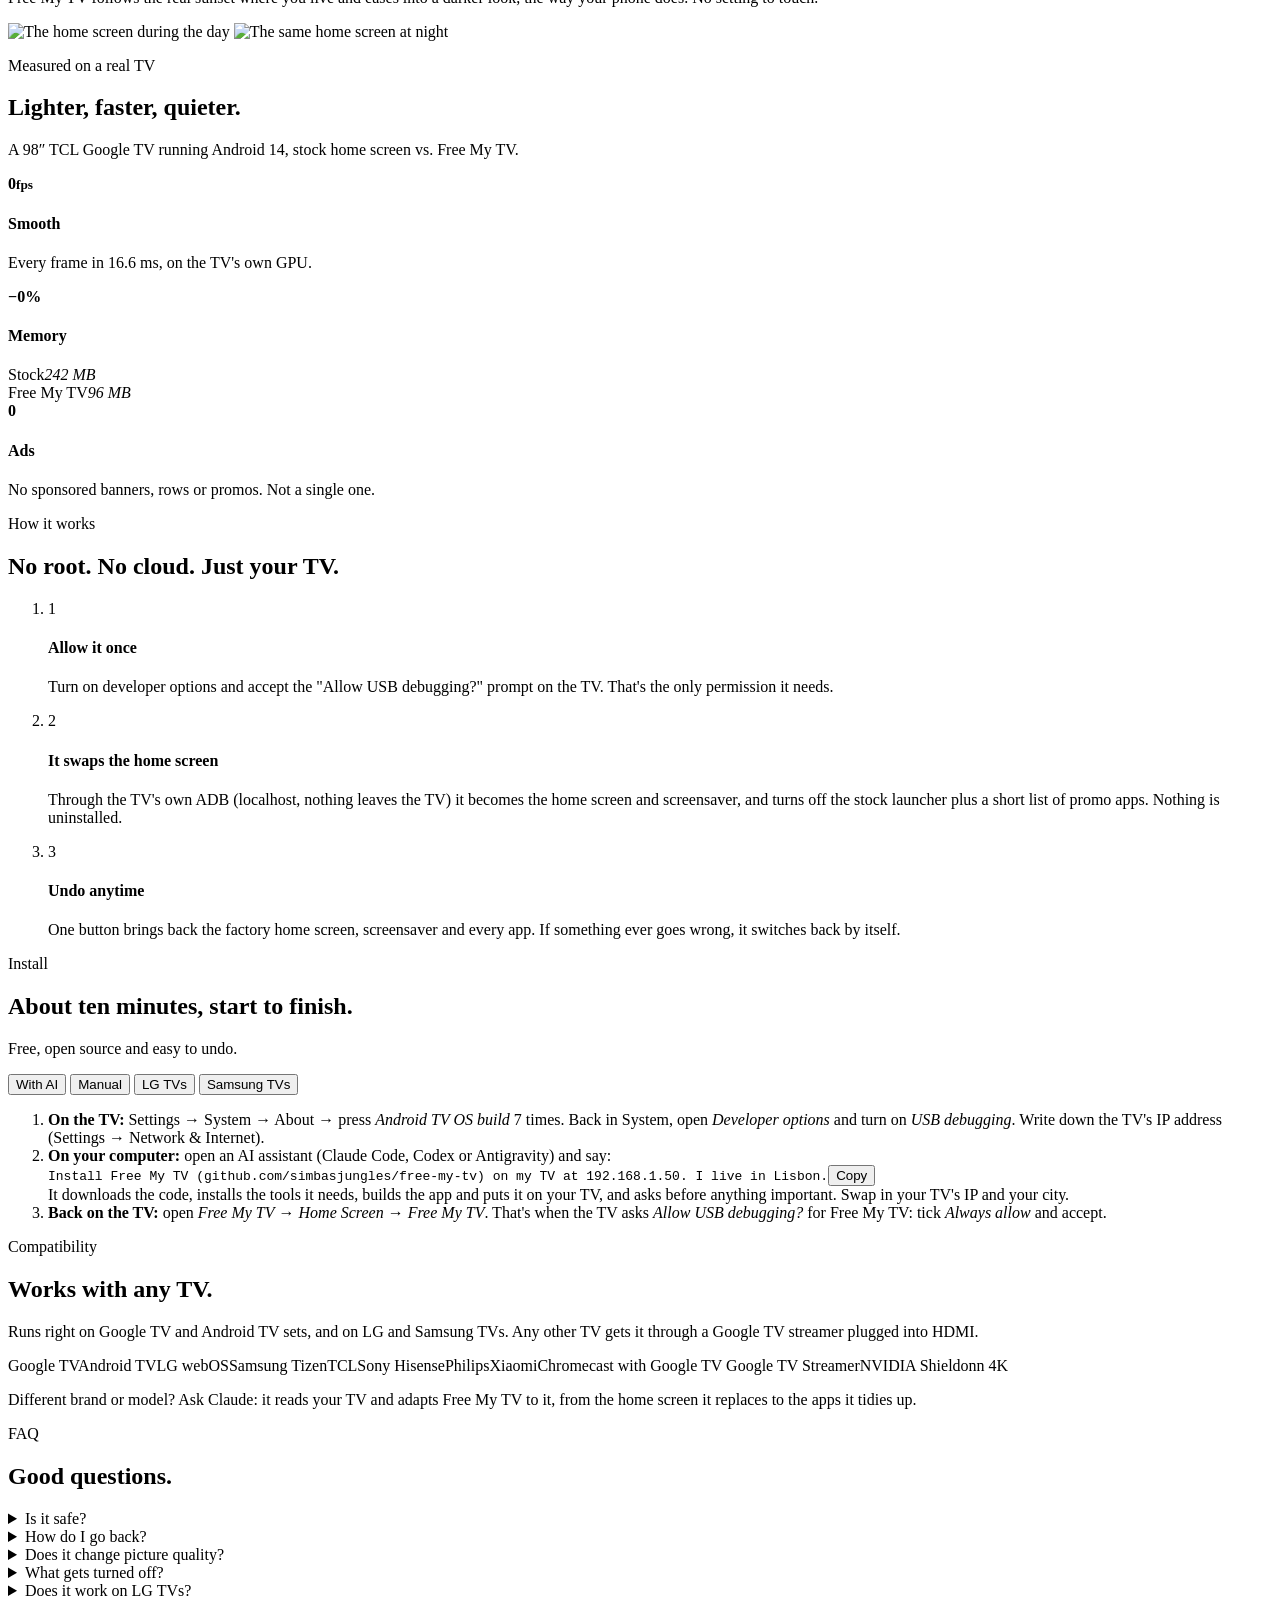
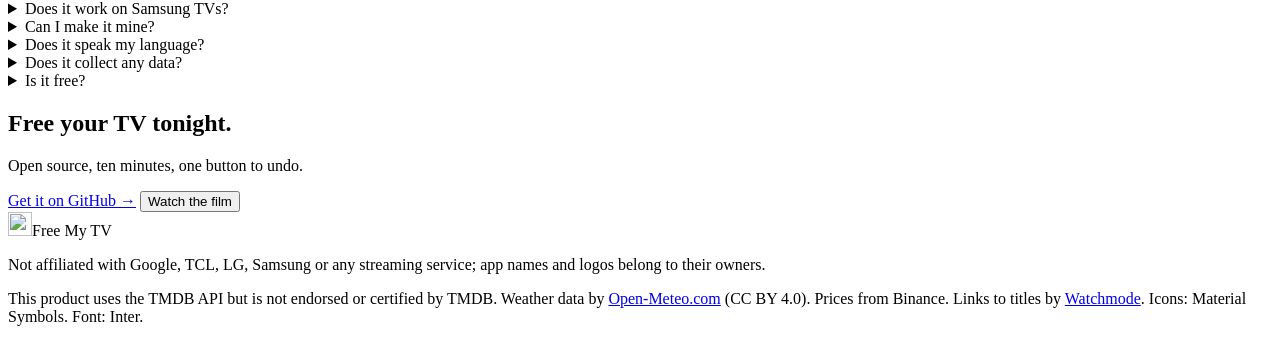
==== commit e11c6086: "Install steps: the Allow USB debugging prompt comes when you pick Free My TV From #171: the prompt f" ====
--- a/docs/index.html
+++ b/docs/index.html
@@ -223,7 +223,7 @@
               <div class="code prompt"><code>Install Free My TV (github.com/simbasjungles/free-my-tv) on my TV at 192.168.1.50. I live in Lisbon.</code><button class="copy-btn" type="button" aria-label="Copy prompt">Copy</button></div>
               It downloads the code, installs the tools it needs, builds the app and puts it on your TV, and asks before anything important. Swap in your TV's IP and your city.
             </li>
-            <li><b>Back on the TV:</b> open <em>Free My TV</em> → <em>Home Screen</em> → <em>Free My TV</em>, and accept the debugging prompt (tick <em>Always allow</em>).</li>
+            <li><b>Back on the TV:</b> open <em>Free My TV</em> → <em>Home Screen</em> → <em>Free My TV</em>. That's when the TV asks <em>Allow USB debugging?</em> for Free My TV: tick <em>Always allow</em> and accept.</li>
           </ol>
         </div>
 
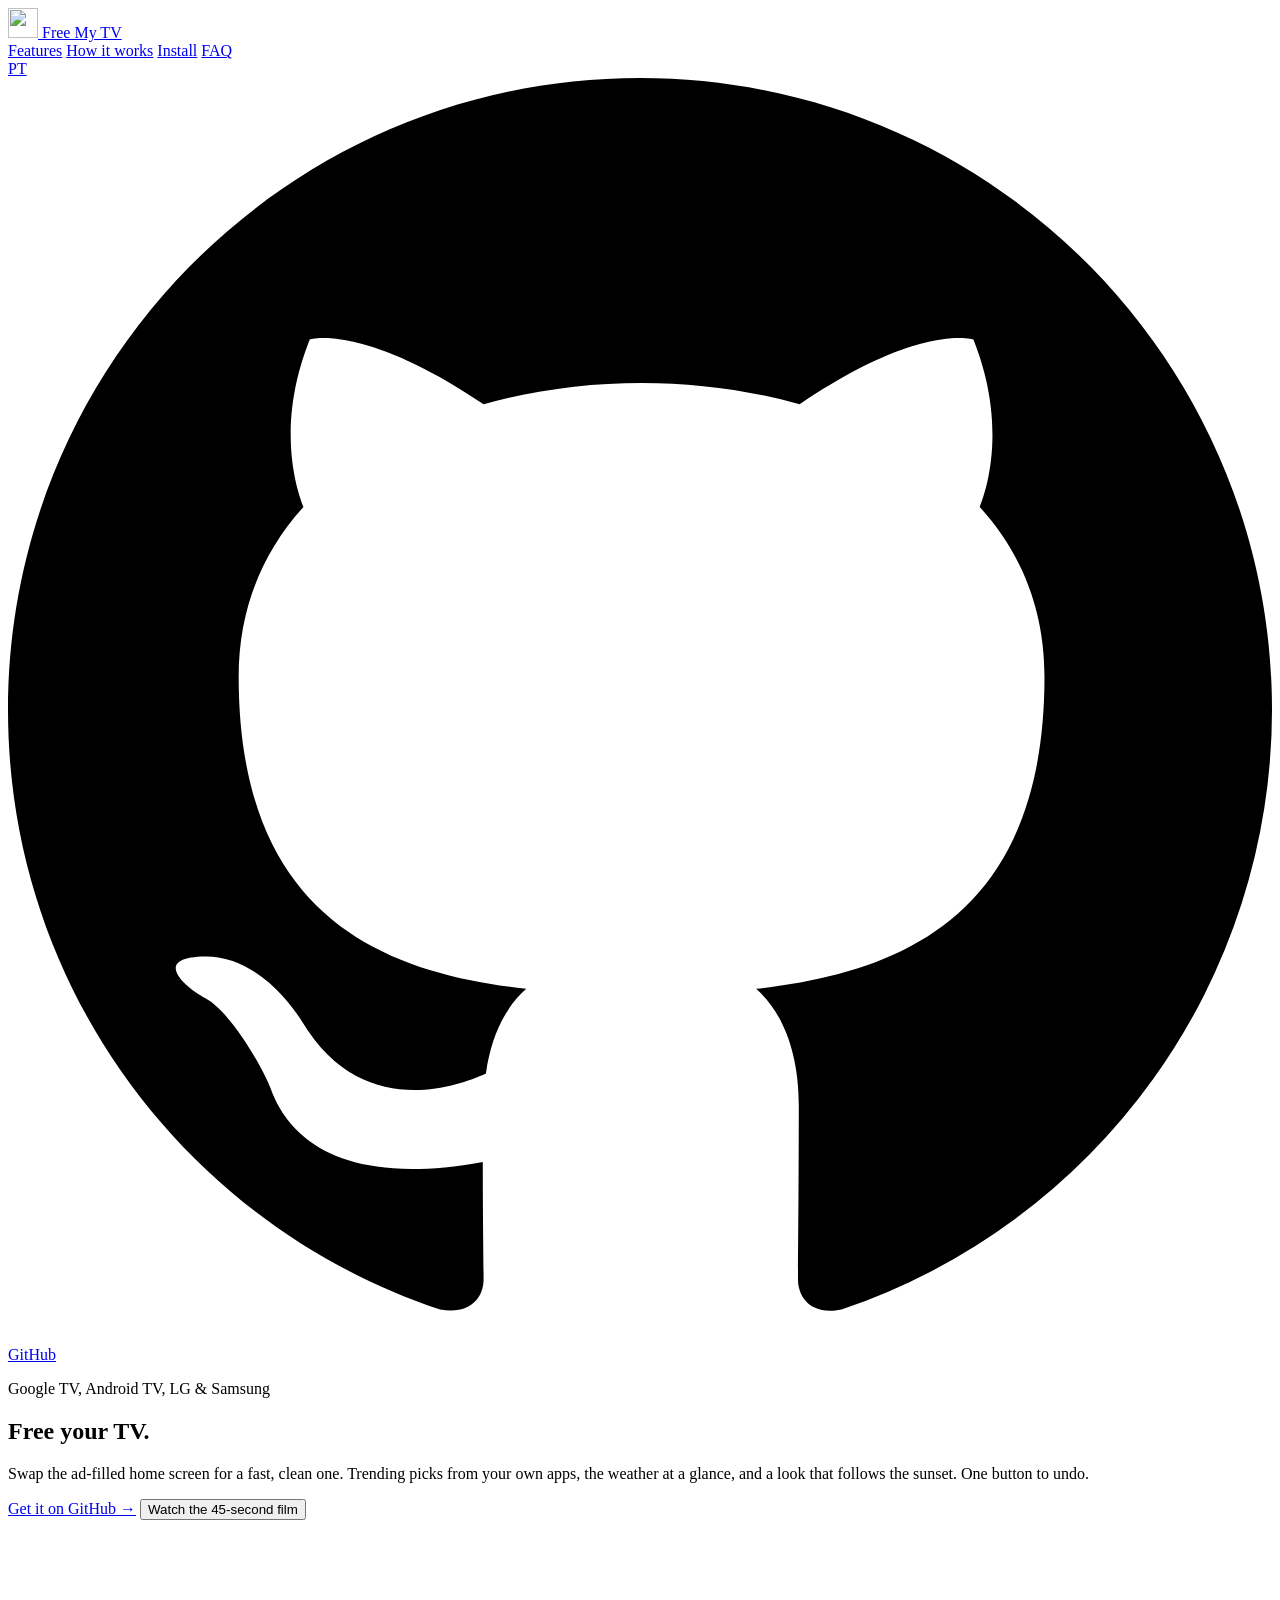
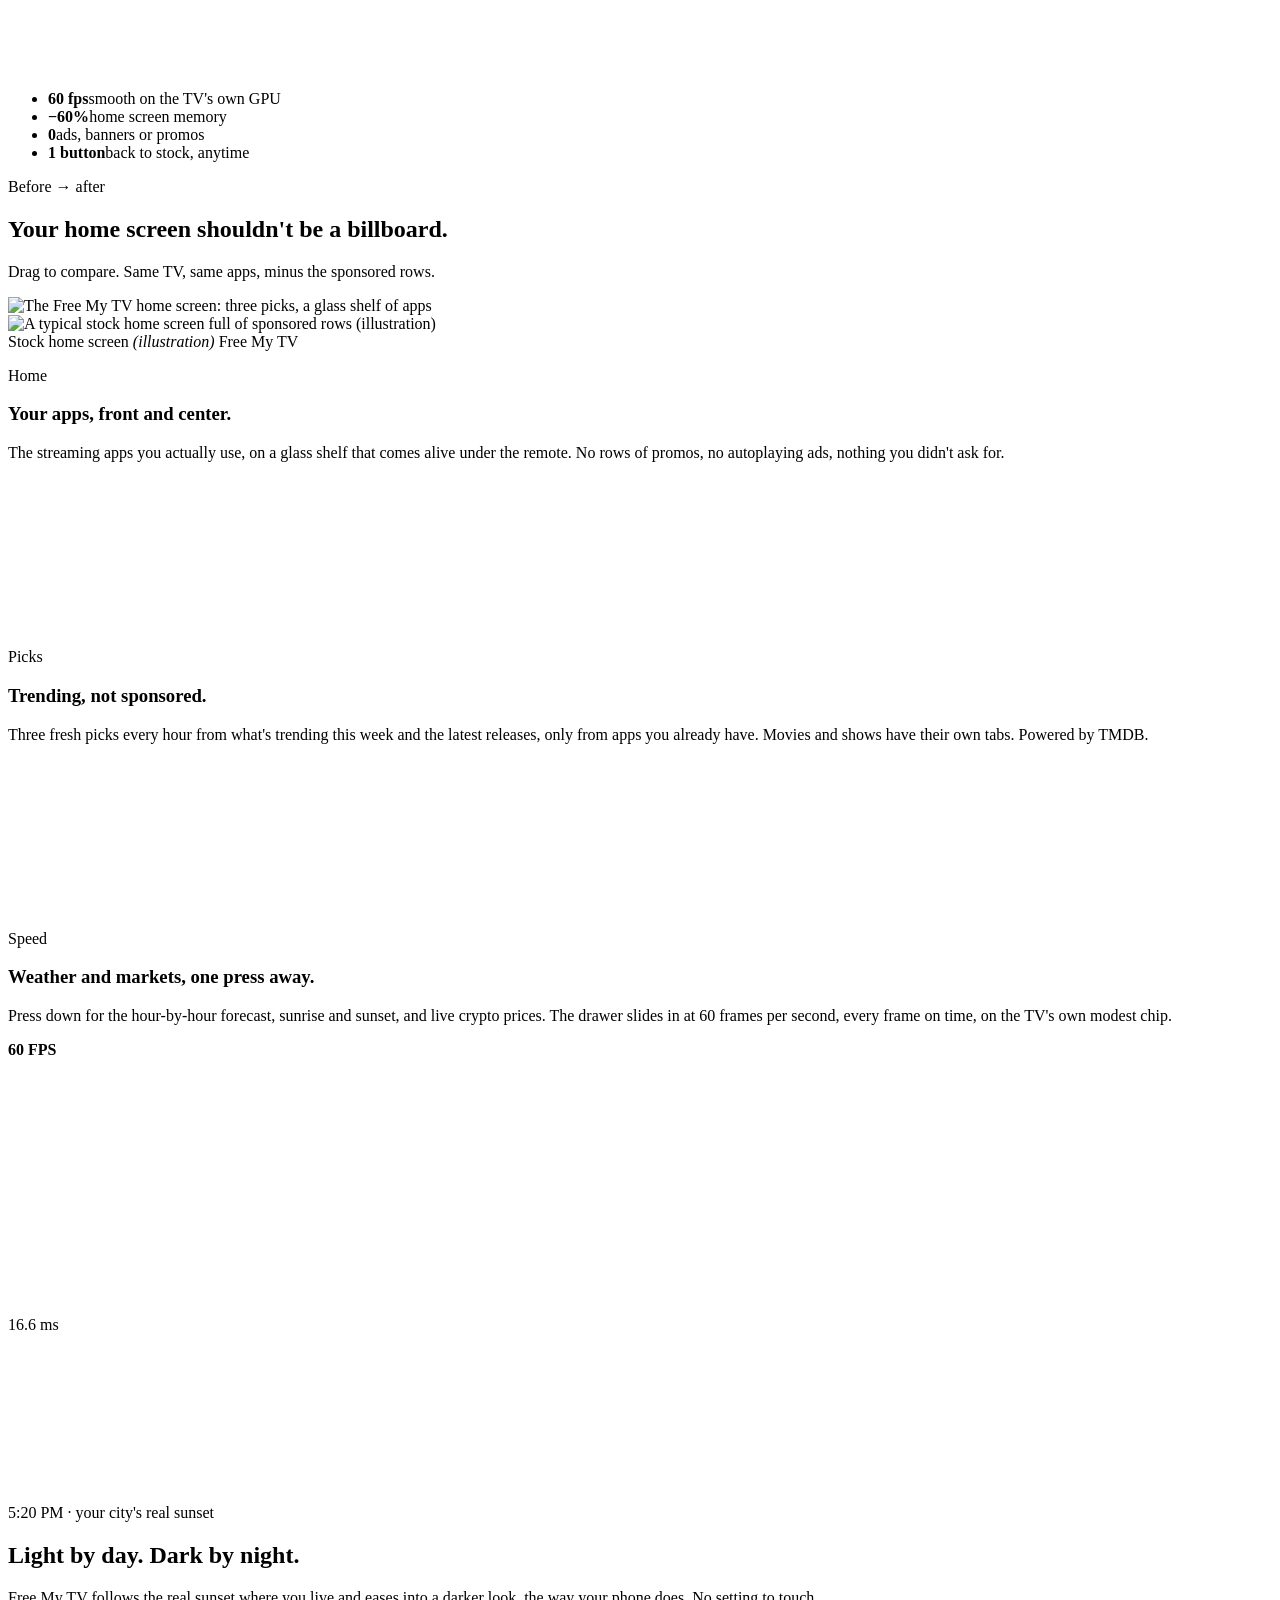
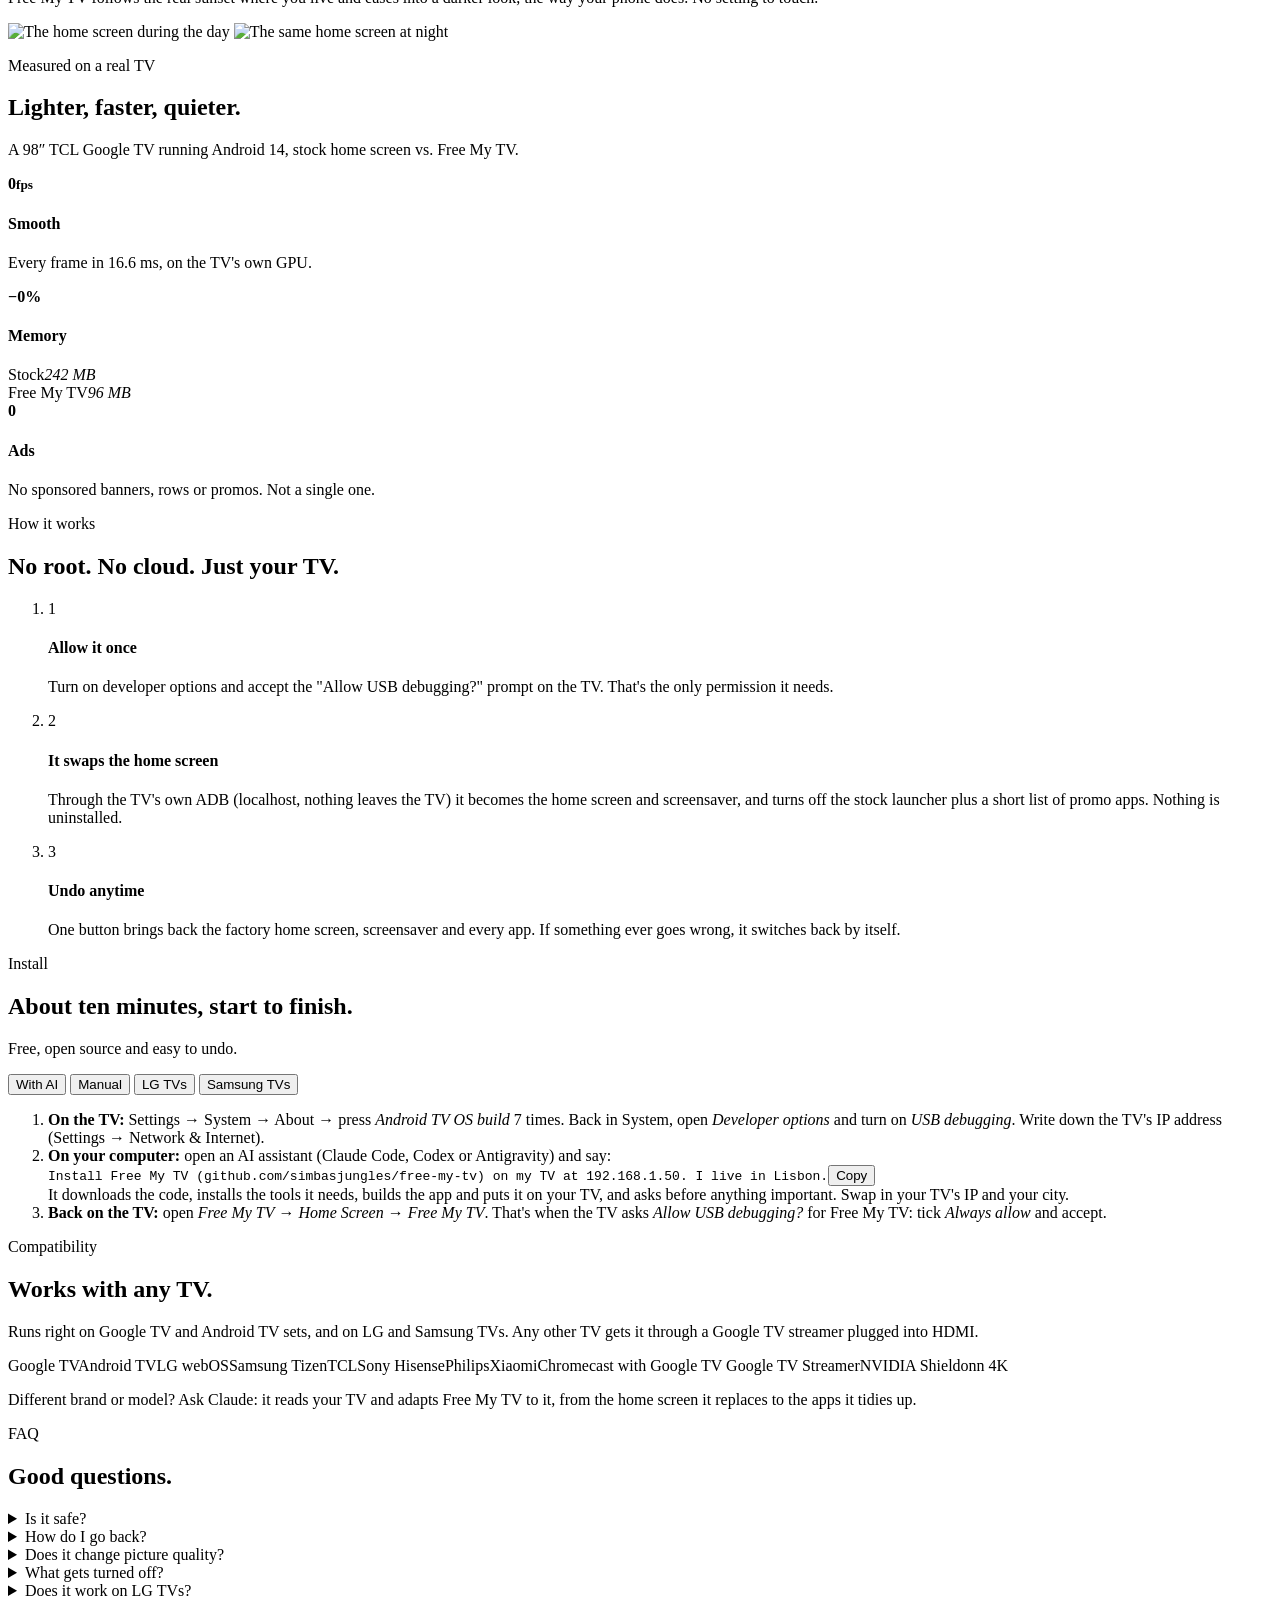
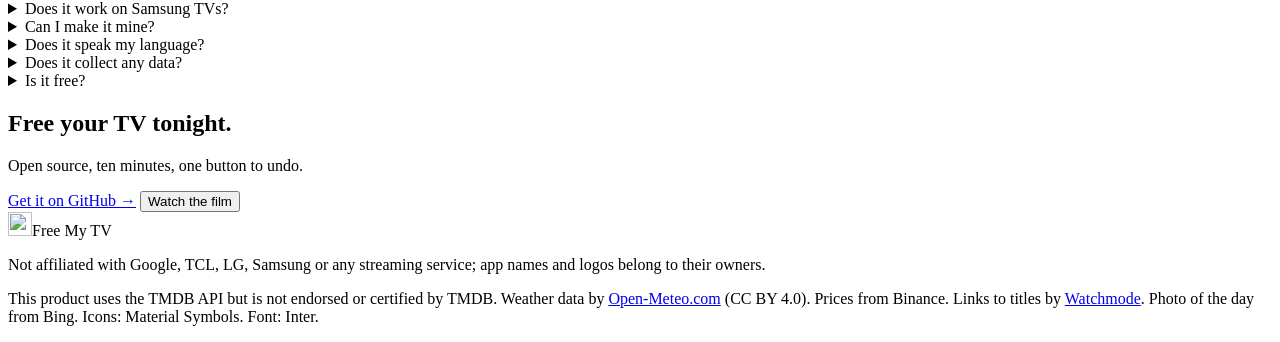
==== commit 3fcdbb65: "Photo of the day theme: Bing's daily photo behind the clock Without a TMDB key the home screen is th" ====
--- a/docs/index.html
+++ b/docs/index.html
@@ -235,6 +235,7 @@
             </li>
             <li><b>Build:</b> the first run creates <em>config.properties</em>. Add your city there and, for the trending picks, a <a href="https://www.themoviedb.org/settings/api" rel="noopener">free TMDB key</a>. Then build again.
               <div class="code"><code>git clone https://github.com/simbasjungles/free-my-tv &amp;&amp; cd free-my-tv &amp;&amp; ./build.sh</code><button class="copy-btn" type="button" aria-label="Copy command">Copy</button></div>
+              Or skip the build: <em>FreeMyTV.apk</em> from the <a href="https://github.com/simbasjungles/free-my-tv/releases/latest" rel="noopener">latest release</a> installs as it is, with your city from the TV's time zone (the picks need your own build).
             </li>
             <li><b>Install:</b>
               <div class="code"><code>adb connect 192.168.1.50:5555 &amp;&amp; adb install -r FreeMyTV.apk</code><button class="copy-btn" type="button" aria-label="Copy command">Copy</button></div>
@@ -300,8 +301,8 @@
         <details><summary>Does it work on LG TVs?</summary><p>Yes. On LG it installs through LG's own Developer Mode, with nothing rooted or changed on the TV, and it opens with one press of a number key. Same home screen, same picks, weather and prices. Press EXTEND in the Developer Mode app once a month to keep it.</p></details>
         <details><summary>Does it work on Samsung TVs?</summary><p>Yes, on Samsung TVs from 2017 on. It installs through Samsung's own Developer Mode with TizenBrew Installer, the community's installer, with nothing rooted or changed on the TV. Same home screen, weather and prices, with your city from the TV's time zone. For the trending picks, Claude Code builds it with your free TMDB key.</p></details>
         <details><summary>Can I make it mine?</summary><p>That's the idea. Open the folder in Claude Code and just ask: "add Crunchyroll to the shelf", "show prices in euros", "set it up for my Sony". It changes the code, rebuilds the app and puts it on your TV.</p></details>
-        <details><summary>Does it speak my language?</summary><p>English, Spanish, Portuguese, Russian and German; on Google TV also French, Italian, Japanese and 17 more, following the TV's language, or the one you pick in its settings. Want another one? Ask Claude to add it.</p></details>
-        <details><summary>Does it collect any data?</summary><p>No accounts, no analytics, no tracking. It only talks to TMDB (picks), Open-Meteo (weather, for your city) and Binance (prices), and Watchmode (links to titles) only if you set its key.</p></details>
+        <details><summary>Does it speak my language?</summary><p>English, Spanish, Portuguese, Russian, German, French, Italian, Japanese and 18 more, following the TV's language, or the one you pick in its settings. Want another one? Ask Claude to add it.</p></details>
+        <details><summary>Does it collect any data?</summary><p>No accounts, no analytics, no tracking. It only talks to TMDB (picks), Open-Meteo (weather, for your city) and Binance (prices), Watchmode (links to titles) only if you set its key, and Bing (the photo of the day) only if you pick that theme.</p></details>
         <details><summary>Is it free?</summary><p>Yes. MIT license, and the TMDB key is free too.</p></details>
       </div>
     </section>
@@ -320,7 +321,7 @@
   <footer class="foot">
     <div class="brand"><img src="assets/icon-512.png" alt="" width="24" height="24"><span>Free My TV</span></div>
     <p>Not affiliated with Google, TCL, LG, Samsung or any streaming service; app names and logos belong to their owners.</p>
-    <p>This product uses the TMDB API but is not endorsed or certified by TMDB. Weather data by <a href="https://open-meteo.com/" rel="noopener">Open-Meteo.com</a> (CC BY 4.0). Prices from Binance. Links to titles by <a href="https://api.watchmode.com/" rel="noopener">Watchmode</a>. Icons: Material Symbols. Font: Inter.</p>
+    <p>This product uses the TMDB API but is not endorsed or certified by TMDB. Weather data by <a href="https://open-meteo.com/" rel="noopener">Open-Meteo.com</a> (CC BY 4.0). Prices from Binance. Links to titles by <a href="https://api.watchmode.com/" rel="noopener">Watchmode</a>. Photo of the day from Bing. Icons: Material Symbols. Font: Inter.</p>
   </footer>
 
   <dialog class="film" id="film" aria-label="The Free My TV film">
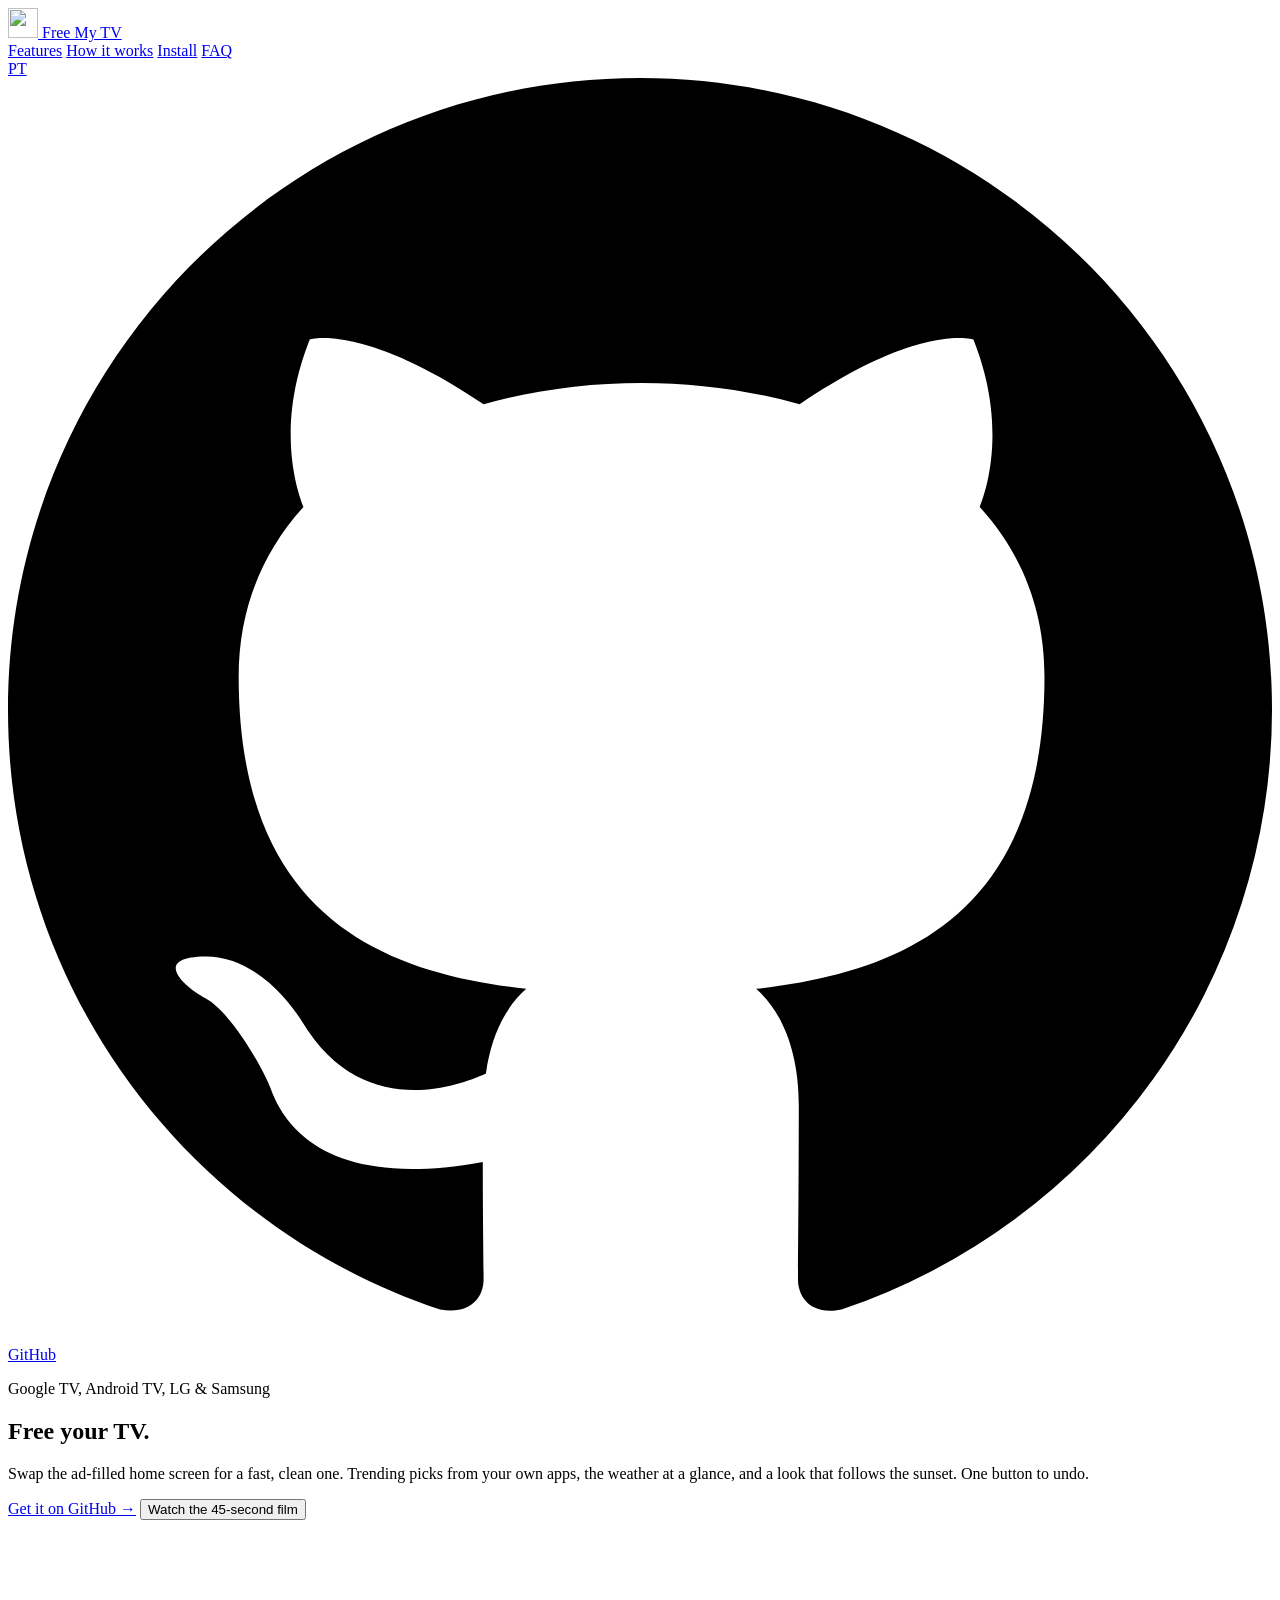
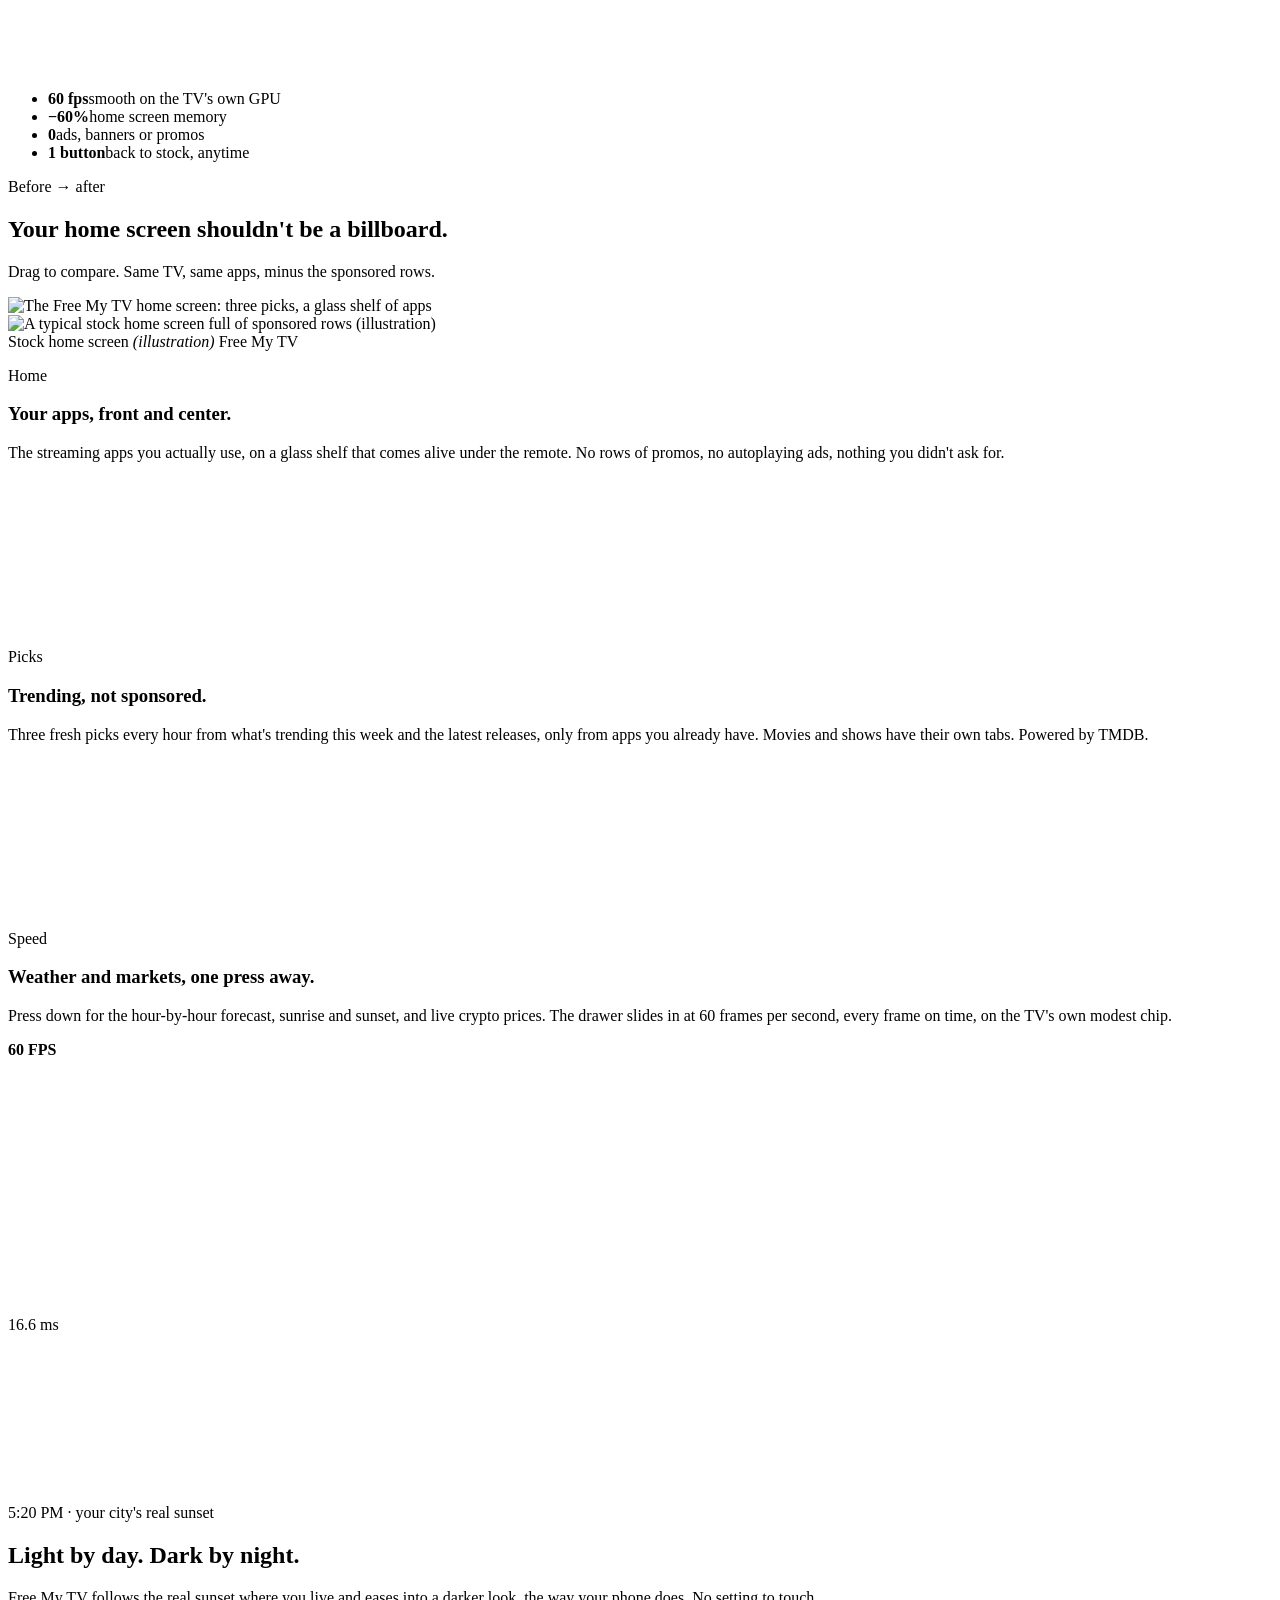
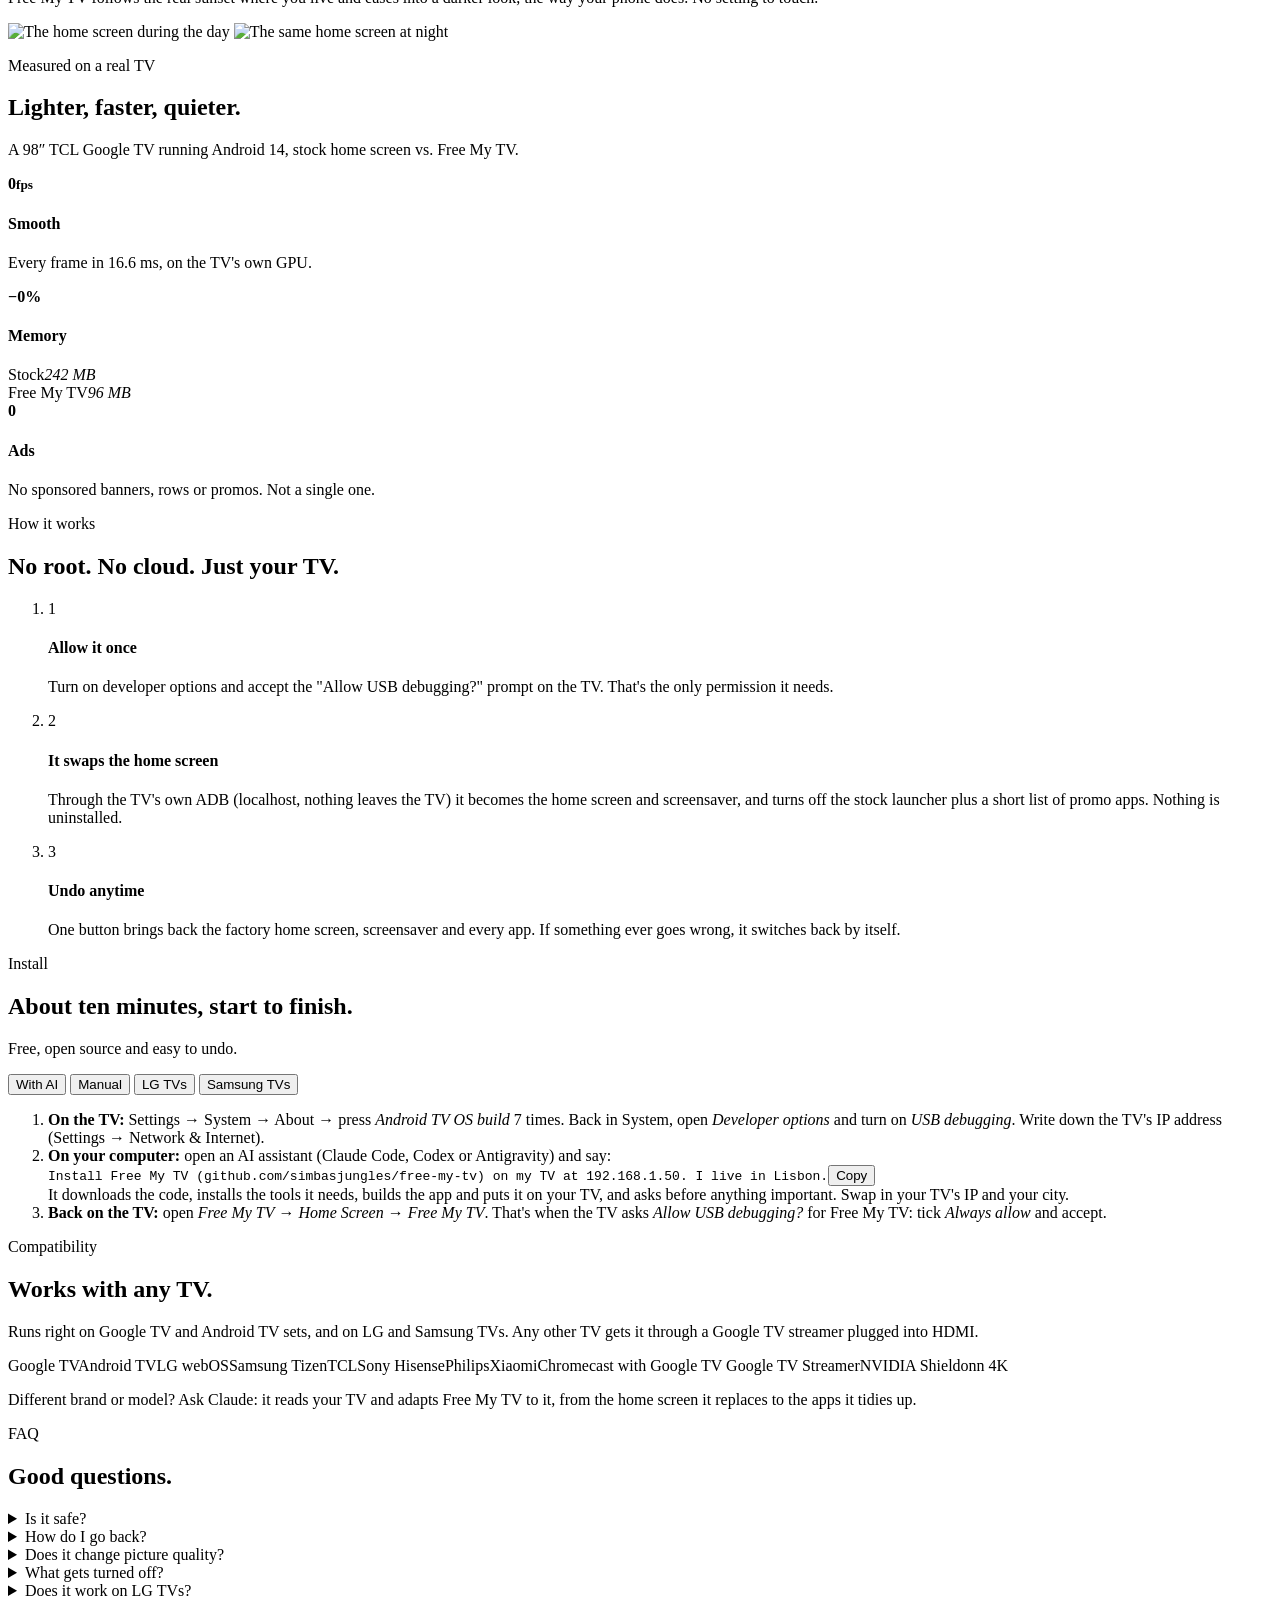
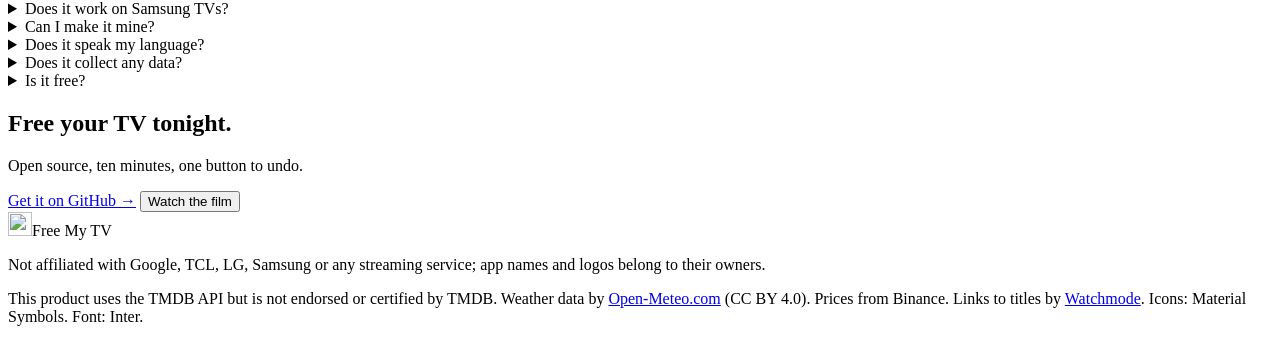
==== commit 90908dc5: "Photo of the day: removed (#102) The owner decided against the Bing photo-of-the-day theme: the them" ====
--- a/docs/index.html
+++ b/docs/index.html
@@ -302,7 +302,7 @@
         <details><summary>Does it work on Samsung TVs?</summary><p>Yes, on Samsung TVs from 2017 on. It installs through Samsung's own Developer Mode with TizenBrew Installer, the community's installer, with nothing rooted or changed on the TV. Same home screen, weather and prices, with your city from the TV's time zone. For the trending picks, Claude Code builds it with your free TMDB key.</p></details>
         <details><summary>Can I make it mine?</summary><p>That's the idea. Open the folder in Claude Code and just ask: "add Crunchyroll to the shelf", "show prices in euros", "set it up for my Sony". It changes the code, rebuilds the app and puts it on your TV.</p></details>
         <details><summary>Does it speak my language?</summary><p>English, Spanish, Portuguese, Russian, German, French, Italian, Japanese and 18 more, following the TV's language, or the one you pick in its settings. Want another one? Ask Claude to add it.</p></details>
-        <details><summary>Does it collect any data?</summary><p>No accounts, no analytics, no tracking. It only talks to TMDB (picks), Open-Meteo (weather, for your city) and Binance (prices), Watchmode (links to titles) only if you set its key, and Bing (the photo of the day) only if you pick that theme.</p></details>
+        <details><summary>Does it collect any data?</summary><p>No accounts, no analytics, no tracking. It only talks to TMDB (picks), Open-Meteo (weather, for your city) and Binance (prices), and Watchmode (links to titles) only if you set its key.</p></details>
         <details><summary>Is it free?</summary><p>Yes. MIT license, and the TMDB key is free too.</p></details>
       </div>
     </section>
@@ -321,7 +321,7 @@
   <footer class="foot">
     <div class="brand"><img src="assets/icon-512.png" alt="" width="24" height="24"><span>Free My TV</span></div>
     <p>Not affiliated with Google, TCL, LG, Samsung or any streaming service; app names and logos belong to their owners.</p>
-    <p>This product uses the TMDB API but is not endorsed or certified by TMDB. Weather data by <a href="https://open-meteo.com/" rel="noopener">Open-Meteo.com</a> (CC BY 4.0). Prices from Binance. Links to titles by <a href="https://api.watchmode.com/" rel="noopener">Watchmode</a>. Photo of the day from Bing. Icons: Material Symbols. Font: Inter.</p>
+    <p>This product uses the TMDB API but is not endorsed or certified by TMDB. Weather data by <a href="https://open-meteo.com/" rel="noopener">Open-Meteo.com</a> (CC BY 4.0). Prices from Binance. Links to titles by <a href="https://api.watchmode.com/" rel="noopener">Watchmode</a>. Icons: Material Symbols. Font: Inter.</p>
   </footer>
 
   <dialog class="film" id="film" aria-label="The Free My TV film">
